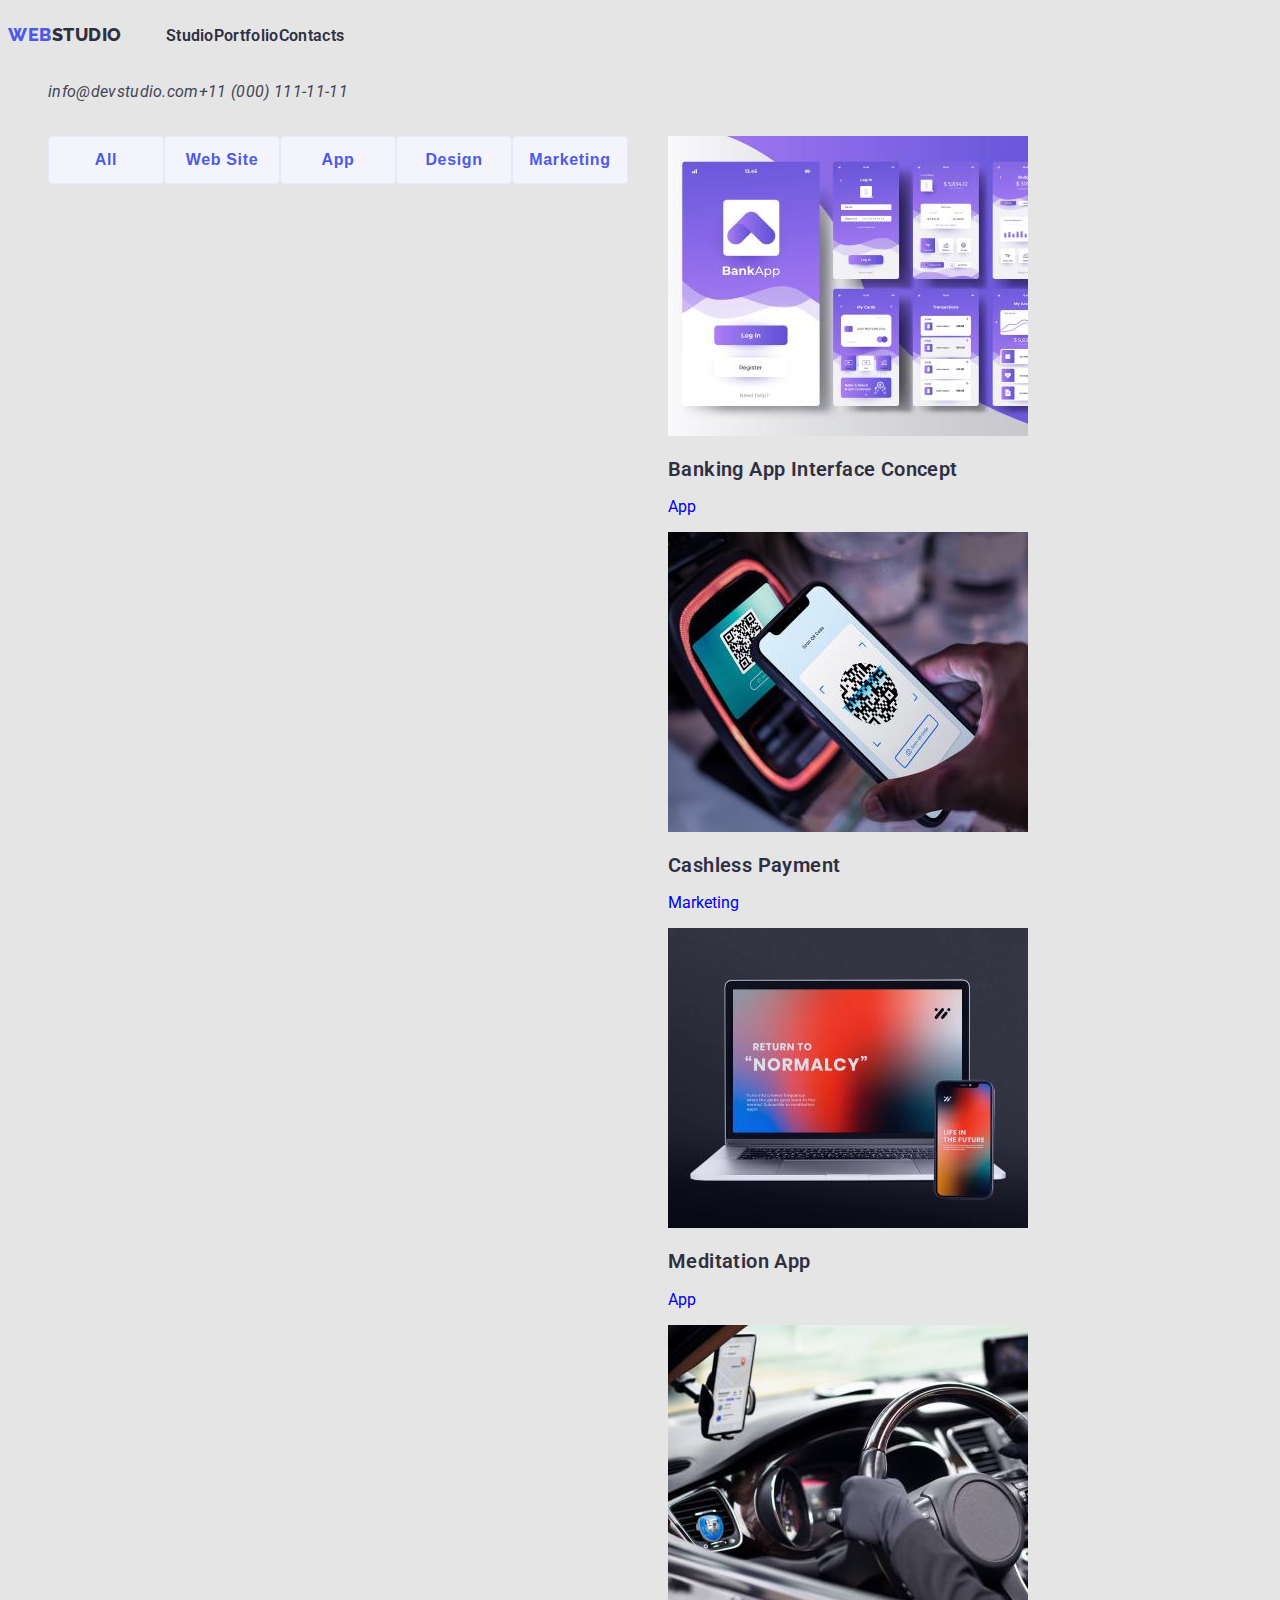
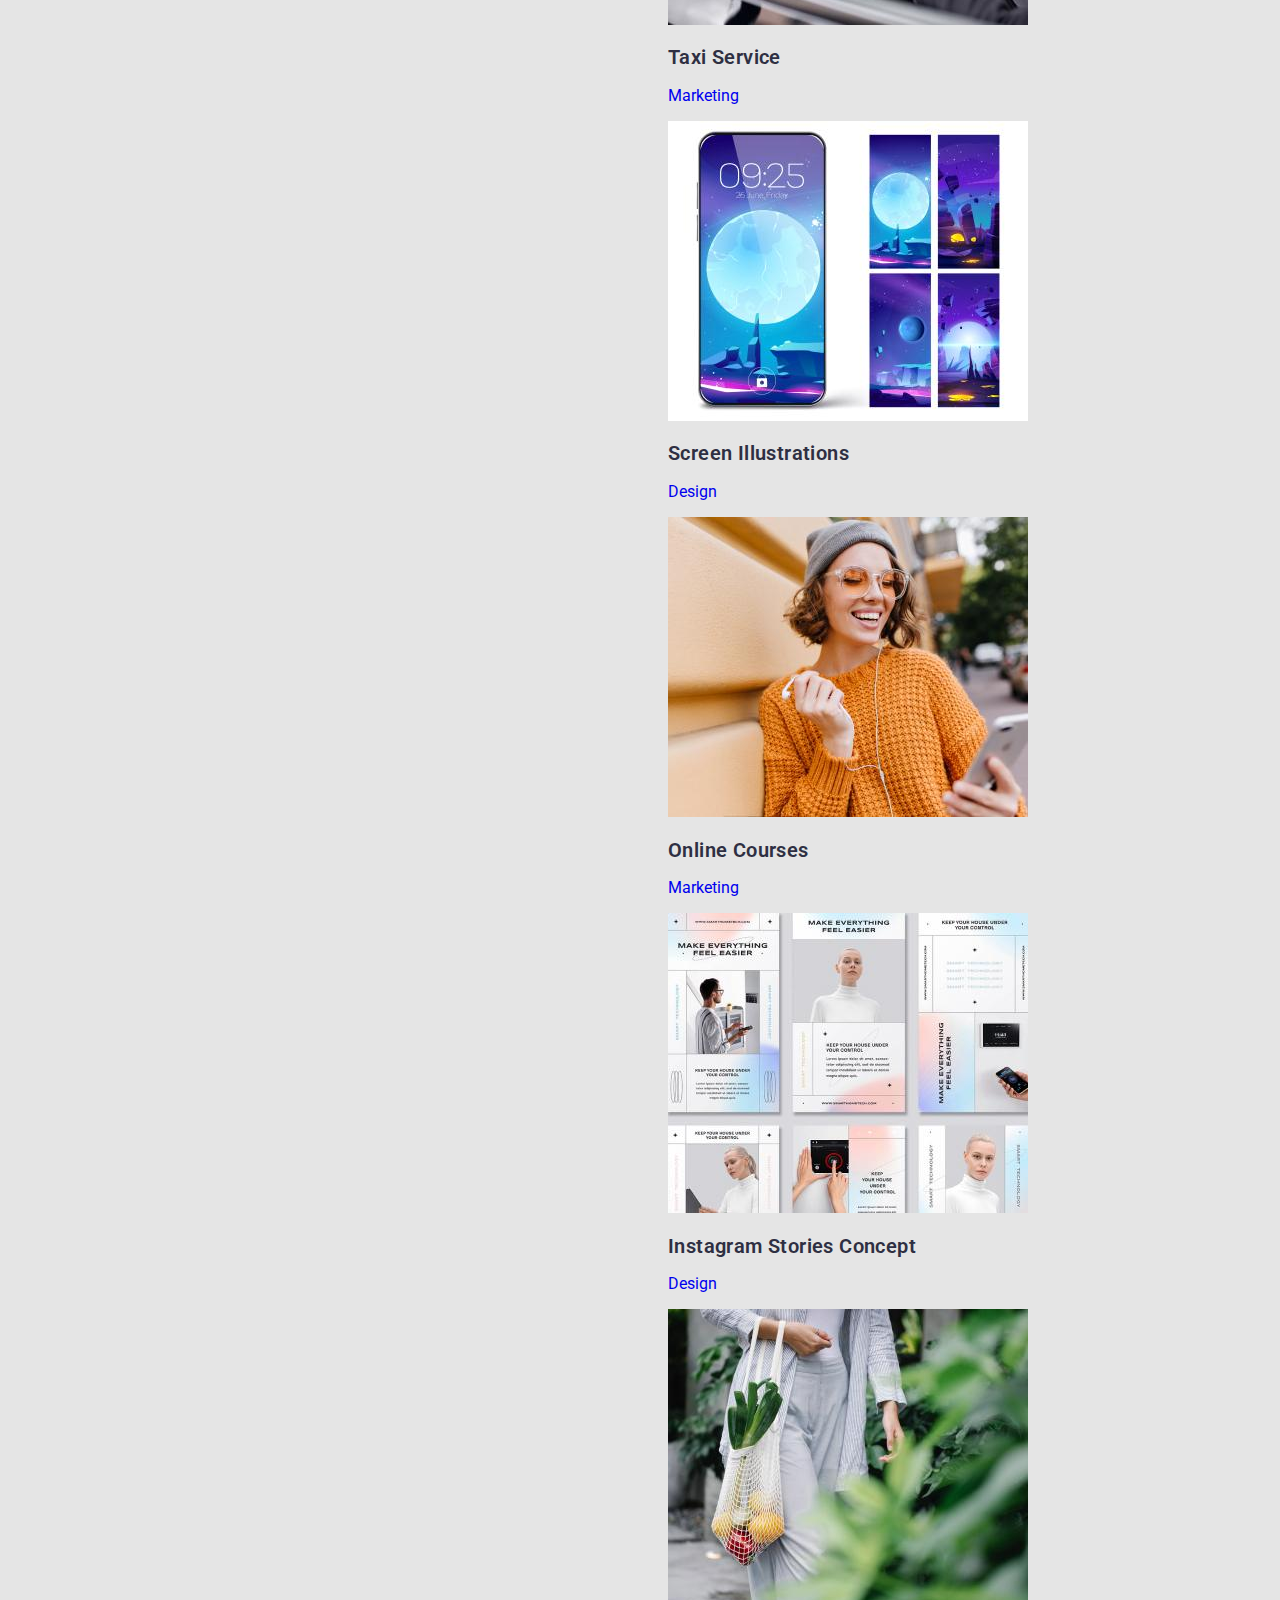
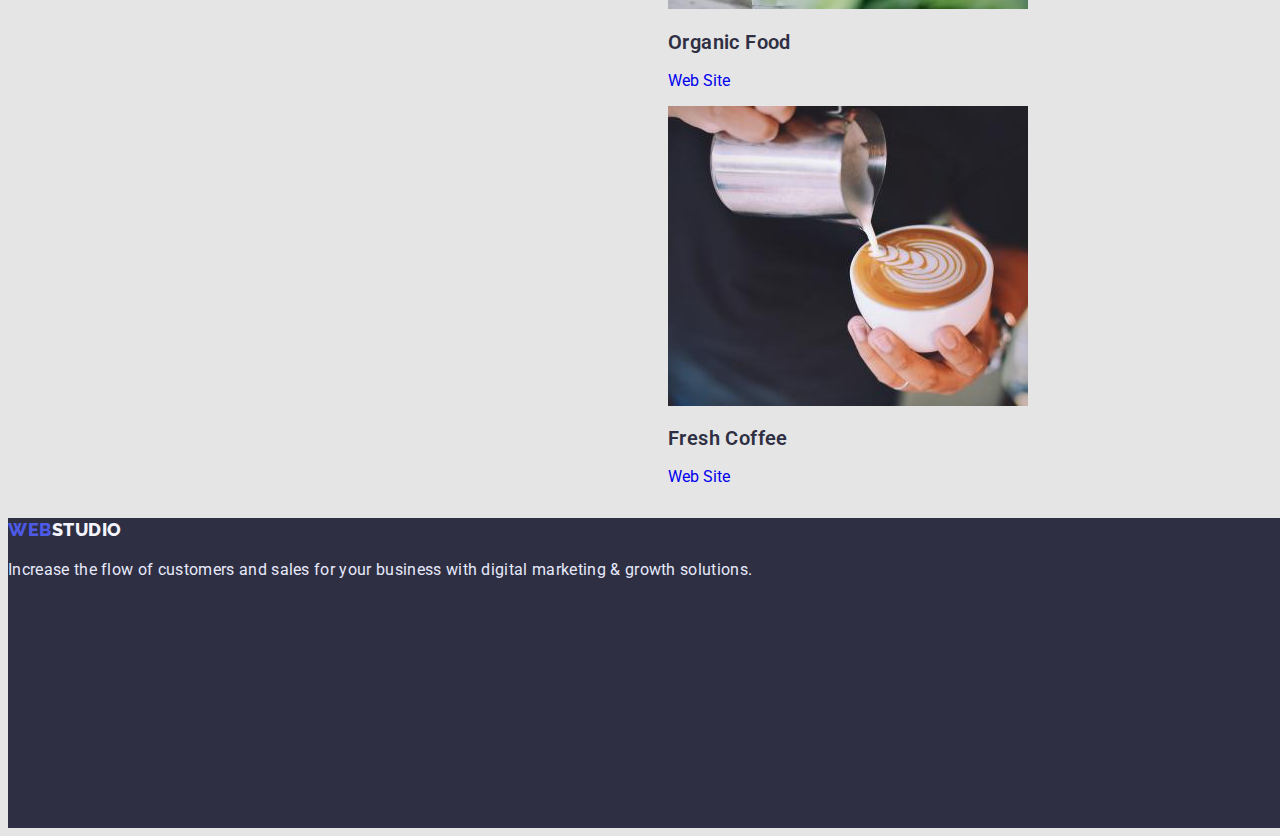
==== portfolio.html @ c823beee "ДЗ 02, попытка № 1-1" ====
<!DOCTYPE html>
<html lang="en">
<head>
    <meta charset="UTF-8">
    <meta http-equiv="X-UA-Compatible" content="IE=edge">
    <meta name="viewport" content="width=device-width, initial-scale=1.0">
    <link rel="preconnect" href="https://fonts.googleapis.com">
    <link rel="preconnect" href="https://fonts.gstatic.com" crossorigin>
    <link href="https://fonts.googleapis.com/css2?family=Raleway:wght@800&family=Roboto:wght@400;500;700;900&display=swap" rel="stylesheet">
    <link rel="stylesheet" href="./css/styles.css">
    <title>Portfolio</title>
</head>

<body>
    <header class="header">
        <nav>    
        <!-- Logo -->
            <a class="logo" href="./index.html">Web<span>Studio</span></a>
            <!-- Навигация -->
            <ul class="nav">
                <li><a class="header-link" href="./index.html">Studio</a></li>
                <li><a class="header-link" href="./portfolio.html">Portfolio</a></li>
                <li><a class="header-link" href="">Contacts</a></li>
            </ul> 
        </nav>
            
        <!-- Контакты -->
        <address>
            <ul class="header-address">
                <li><a class="header-address" href="mailto:info@devstudio.com">info@devstudio.com</a></li>
                <li><a class="header-address" href="tel:+110001111111">+11 (000) 111-11-11</a></li>
            </ul>
        </address>
    </header>
        
    <main>
        <!-- Виды деятельности, разделение по фильтру и ссылки -->
        <section class="portfolio-photo">
            <h1 hidden>Portfolio filter by type of work</h1>    
            <ul class="portfolio-filter">
                <li><button type="button" class="button">All</button></li>
                <li><button type="button" class="button">Web Site</button></li>
                <li><button type="button" class="button">App</button></li>
                <li><button type="button" class="button">Design</button></li>
                <li><button type="button" class="button">Marketing</button></li>
            </ul>
            
        <!-- Ссылки-картинки -->
            <ul class="portfolio-links">
                <li>
                    <a class="portfolio-link" href="#">
                        <img src="./images/portfolio1.jpg" alt="Bank App View" width="360">
                        <h2>Banking App Interface Concept</h2>
                        <p>App</p>
                    </a>
                </li>
                <li>
                    <a class="portfolio-link" href="#">
                    <img src="./images/portfolio2.jpg" alt="pay with app" width="360">
                        <h2>Cashless Payment</h2>
                        <p>Marketing</p>
                    </a>
                </li>
                <li>
                    <a class="portfolio-link" href="#">
                        <img src="./images/portfolio3.jpg" alt="Laptop and telefon" width="360">
                        <h2>Meditation App</h2>
                        <p>App</p>
                    </a>
                </li>
                <li>
                    <a class="portfolio-link" href="#">
                        <img src="./images/portfolio4.jpg" alt="Telefon in taxi" width="360">
                        <h2>Taxi Service</h2>
                        <p>Marketing</p>
                    </a>
                </li>
                <li>
                    <a class="portfolio-link" href="#">
                        <img src="./images/portfolio5.jpg" alt="Images vor telefon" width="360">
                        <h2>Screen Illustrations</h2>
                        <p>Design</p>
                    </a>
                </li>
                <li>
                    <a class="portfolio-link" href="#">
                        <img src="./images/portfolio6.jpg" alt="Girl mit telefon;" width="360">
                        <h2>Online Courses</h2>
                        <p>Marketing</p>
                    </a>
                </li>
                <li>
                    <a class="portfolio-link" href="#">
                        <img src="./images/portfolio7.jpg" alt="Screenshots Instagram" width="360">
                        <h2>Instagram Stories Concept</h2>
                        <p>Design</p>
                    </a>
                </li>
                <li>
                    <a class="portfolio-link" href="#">
                        <img src="./images/portfolio8.jpg" alt="Food in a bag" width="360">
                        <h2>Organic Food</h2>
                        <p>Web Site</p>
                    </a>
                </li>
                <li>
                    <a class="portfolio-link" href="#">
                        <img src="./images/portfolio9.jpg" alt="Coffee with milk" width="360">
                        <h2>Fresh Coffee</h2>
                        <p>Web Site</p>
                    </a>
                </li>
            </ul>
        </section>
    </main>

    <footer class="footer">
        <!-- Logo --> 
        <a class="logo" href="./index.html">Web<span>Studio</span></a>
        <p>Increase the flow of customers and sales for your business with digital marketing & growth solutions.</p>
    </footer>
</body>

</html>
---- css/styles.css ----
:root {
    /* для CTAs, Focused, Active states, Links, nav-click */
    --primary-brand-color: #4D5AE5;
    /* для Overlays, Shadows, Headings, nav-default*/
    --dark-color: #2E2F42;
    /* для Valid fields, Success messages */
    --success-color: #31D0AA;
    /* для Body text, nav-hover */
    --text-color: #434455;
    /* для Helper text, Deemphasized text */
    --subtle-text-color: #8E8F99;
    /* для Accent color, Hairlines, Subtle backgrounds*/
    --accent-color: #E7E9FC;
    /* для Light mode backgrounds, Light mode Dialogs/alerts*/
    --light-color: #F4F4FD;

    /*NAV-LINKS*/
    /* для nav-default*/
    --nav-defauit: #2E2F42;
    /* для nav-hover*/
    --nav-hover: #434455;
    /* для nav-click*/
    --nav-click: #4D5AE5;

    /*BUTTONS*/
    /*для всех button*/
    --button-padding: 8px, 16px, 8px, 16px;
    /* для button-default*/
    --button-defauit: #4D5AE5;
    /* для button-hover*/
    --button-hover: #4D5AE5;
    /* для button-click*/
    --button-click: #404BBF;
}

body { 
    font-family: Roboto, sans-serif;
    background-color: #E5E5E5;
}


                                  /*header*/

/*LOGO*/                            
.logo {
    font-family: 'Raleway';
    font-weight: 800;
    font-size: 18px;
    line-height: 1.33;
    letter-spacing: 0.03em;
    text-transform: uppercase;
    align-items: center;
    color: var(--primary-brand-color);
    text-decoration-line: none;
    display:inline-flex;
}

.logo span {
    color: var(--dark-color);
}

/*NAV*/
.nav {
    list-style-type: none;
    display:inline-flex;
}

.header-link {
    font-weight: 600;
    font-size: 16px;
    line-height: 1.5;        
    letter-spacing: 0.02em;
    color: var(--nav-defauit);
    text-decoration-line: none;
    list-style-type: none;
    display:inline-flex;
}

.header-link:hover {
    color: var(--nav-hover);
}

.header-link:hover,
.header-link:focus {
    color: var(--text-color);
}

.header-link:active {
    color: var(--nav-click);
}

/*ADDRESS*/

.header-address {
    font-weight: 400;
    font-size: 16px;
    line-height: 1.5;        
    letter-spacing: 0.02em;
    color: var(--text-color);
    text-decoration-line: none;
    list-style-type: none;
    display:inline-flex;
}

.header-address:hover,
.header-address:focus {
    color: var(--primary-brand-color);

}

                                  /*main*/
/*section order-service*/
.section-order-service {
    width: 1440px;
    height: 603px;
    left: 0px;
    top: 72px;
    background-color: var(--dark-color);
}

.section-order-service h1 {   
    font-size: 56px;
    line-height: 1.07;
    text-align: center;
    letter-spacing: 0.02em;
    color: #ffffff;
    width: 492px;
    height: 120px;
}

.button-primary {
    background-color: var(--button-defauit);
    cursor: pointer;
    box-shadow: 0px 4px 4px rgba(0, 0, 0, 0.15);
    border-radius: 4px;
    font-size: 16px;
    line-height: 1.188;
    align-items: center;
    letter-spacing: 0.04em;
    color: #FFFFFF;
    padding: 16px 32px;
    margin: auto;
    gap: 10px; 
}

.button-primary:hover {
    box-shadow: 0px 1px 6px rgba(46, 47, 66, 0.08), 0px 1px 1px rgba(46, 47, 66, 0.16), 0px 2px 1px rgba(46, 47, 66, 0.08);
}

.button-primary:active {
    background: #404BBF;
    box-shadow: 0px 4px 4px rgba(0, 0, 0, 0.15);
}


/*sections*/
.features h2,
.what-are-we-doing h2 
.our-team h2 {
    font-weight: 600;
    font-size: 36px;
    line-height: 1.11;
    text-align: center;
    letter-spacing: 0.02em;
    text-transform: capitalize
    }

.features-links,
.what-are-we-doing-links, 
.our-team-links {
    list-style-type: none;
    display:inline-flex;
}

.our-team h3 {
    font-weight: 600;
    font-size: 20px;
    line-height: 1.2;
    letter-spacing: 0.02em;
    color: var(--dark-color);
    text-decoration-line: none;
    list-style-type: none;
    display: inline-flex;
}

.features p,
.our-team p {
    font-size: 16px;
    line-height: 1.5;
    letter-spacing: 0.02em;
    color: var(--text-color);
}

                                /*css-особенности для страницы portfolio.html*/

/*buttons*/
.button {
    display: flex;
    flex-direction: row;
    justify-content: center;
    align-items: center;
    padding: 8px 16px;
    width: 116px;
    height: 48px;
    background: var(--light-color);
    border: 1px solid #E7E9FC;
    border-radius: 4px;
    flex: none;
    order: 1;
    flex-grow: 0;
    font-weight: 600;
    font-size: 16px;
    line-height: 1.5;
    display: flex;
    align-items: center;
    text-align: center;
    letter-spacing: 0.04em;
    cursor: pointer;
    color: var(--button-defauit);
}
                        
.button:current {
    background-color: var(--button-hover);
    color: #FFFFFF
}
                        
.button:hover {
    background-color: var(--button-hover);
    color: #FFFFFF
}
                        
.button:focus {
    background-color: var(--button-hover);
    color: #FFFFFF
}


.portfolio-photo {
    display: inline-flex;
}

.portfolio-filter {
    text-decoration-line: none;
    list-style-type: none;
    display: inline-flex;
}

.portfolio-links {
    list-style-type: none;
    display: inline-block;
}

.portfolio-link {
    text-decoration-line: none;
}

/*только для заголовков h2 со страницы portfolio.html*/
.portfolio-links h2 {
    font-weight: 600;
    font-size: 20px;
    line-height: 1.2;
    letter-spacing: 0.02em;
    color: var(--dark-color);
    }   

                                    /*footer*/
.footer {
    width: 1440px;
    height: 310px;
    left: 0px;
    top: 2283px;
    background-color: var(--dark-color);
}

.footer .logo span {
    color: var(--light-color);
}
                         
.footer p {
    font-weight: 400;
    font-size: 16px;
    line-height: 24px;
    letter-spacing: 0.02em;
    color: var(--accent-color);
}
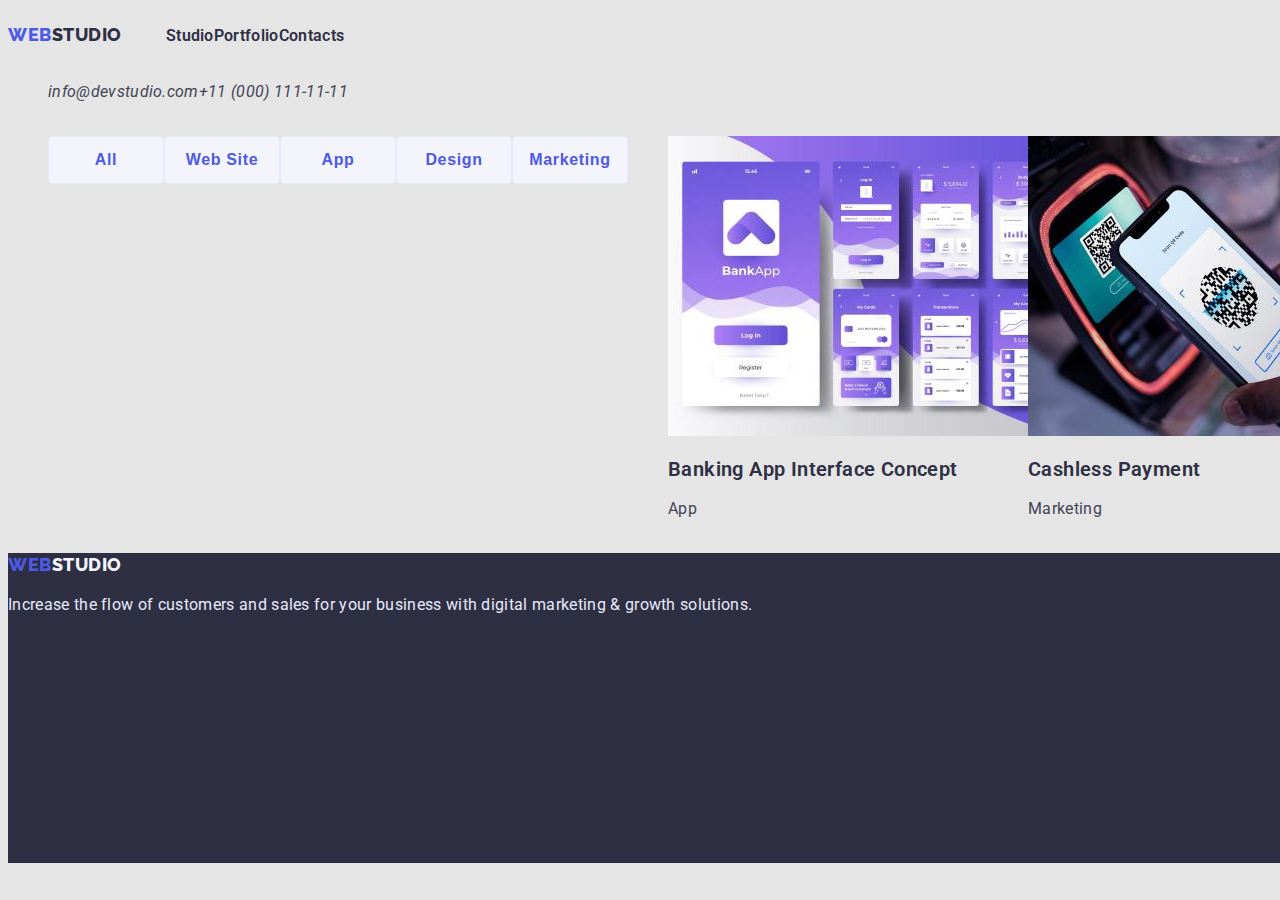
==== commit bd28ad12: "HW-02" ====
--- a/portfolio.html
+++ b/portfolio.html
@@ -38,11 +38,11 @@
         <section class="portfolio-photo">
             <h1 hidden>Portfolio filter by type of work</h1>    
             <ul class="portfolio-filter">
-                <li><button type="button" class="button">All</button></li>
-                <li><button type="button" class="button">Web Site</button></li>
-                <li><button type="button" class="button">App</button></li>
-                <li><button type="button" class="button">Design</button></li>
-                <li><button type="button" class="button">Marketing</button></li>
+                <li><button type="button" class="filter-button">All</button></li>
+                <li><button type="button" class="filter-button">Web Site</button></li>
+                <li><button type="button" class="filter-button">App</button></li>
+                <li><button type="button" class="filter-button">Design</button></li>
+                <li><button type="button" class="filter-button">Marketing</button></li>
             </ul>
             
         <!-- Ссылки-картинки -->
--- a/css/styles.css
+++ b/css/styles.css
@@ -39,7 +39,7 @@
 }
 
 
-                                  /*header*/
+                                 /*header*/
 
 /*LOGO*/                            
 .logo {
@@ -124,8 +124,6 @@
     text-align: center;
     letter-spacing: 0.02em;
     color: #ffffff;
-    width: 492px;
-    height: 120px;
 }
 
 .button-primary {
@@ -141,6 +139,14 @@
     padding: 16px 32px;
     margin: auto;
     gap: 10px; 
+    display: flex;
+    flex-direction: row;
+    align-items: flex-start;
+    position: absolute;
+    width: 170px;
+    height: 51px;
+    left: 635px;
+    top: 432px;
 }
 
 .button-primary:hover {
@@ -155,7 +161,7 @@
 
 /*sections*/
 .features h2,
-.what-are-we-doing h2 
+.what-are-we-doing h2, 
 .our-team h2 {
     font-weight: 600;
     font-size: 36px;
@@ -170,6 +176,11 @@
 .our-team-links {
     list-style-type: none;
     display:inline-flex;
+    text-decoration-line: none;
+}
+
+.our-team-link {
+    text-decoration-line: none;
 }
 
 .our-team h3 {
@@ -184,7 +195,8 @@
 }
 
 .features p,
-.our-team p {
+.our-team p, 
+.portfolio-links p {
     font-size: 16px;
     line-height: 1.5;
     letter-spacing: 0.02em;
@@ -193,8 +205,8 @@
 
                                 /*css-особенности для страницы portfolio.html*/
 
-/*buttons*/
-.button {
+/*.filter-buttons*/
+.filter-button {
     display: flex;
     flex-direction: row;
     justify-content: center;
@@ -219,17 +231,17 @@
     color: var(--button-defauit);
 }
                         
-.button:current {
+.filter-button:current {
     background-color: var(--button-hover);
     color: #FFFFFF
 }
                         
-.button:hover {
+.filter-button:hover {
     background-color: var(--button-hover);
     color: #FFFFFF
 }
                         
-.button:focus {
+.filter-button:focus {
     background-color: var(--button-hover);
     color: #FFFFFF
 }
@@ -247,11 +259,17 @@
 
 .portfolio-links {
     list-style-type: none;
-    display: inline-block;
+    display: inline-flex;
 }
 
 .portfolio-link {
     text-decoration-line: none;
+}
+
+.portfolio-link:hover,
+.portfolio-link:focus,
+.portfolio-filter:active {
+    box-shadow: 0px 1px 6px rgba(46, 47, 66, 0.08), 0px 1px 1px rgba(46, 47, 66, 0.16), 0px 2px 1px rgba(46, 47, 66, 0.08);
 }
 
 /*только для заголовков h2 со страницы portfolio.html*/
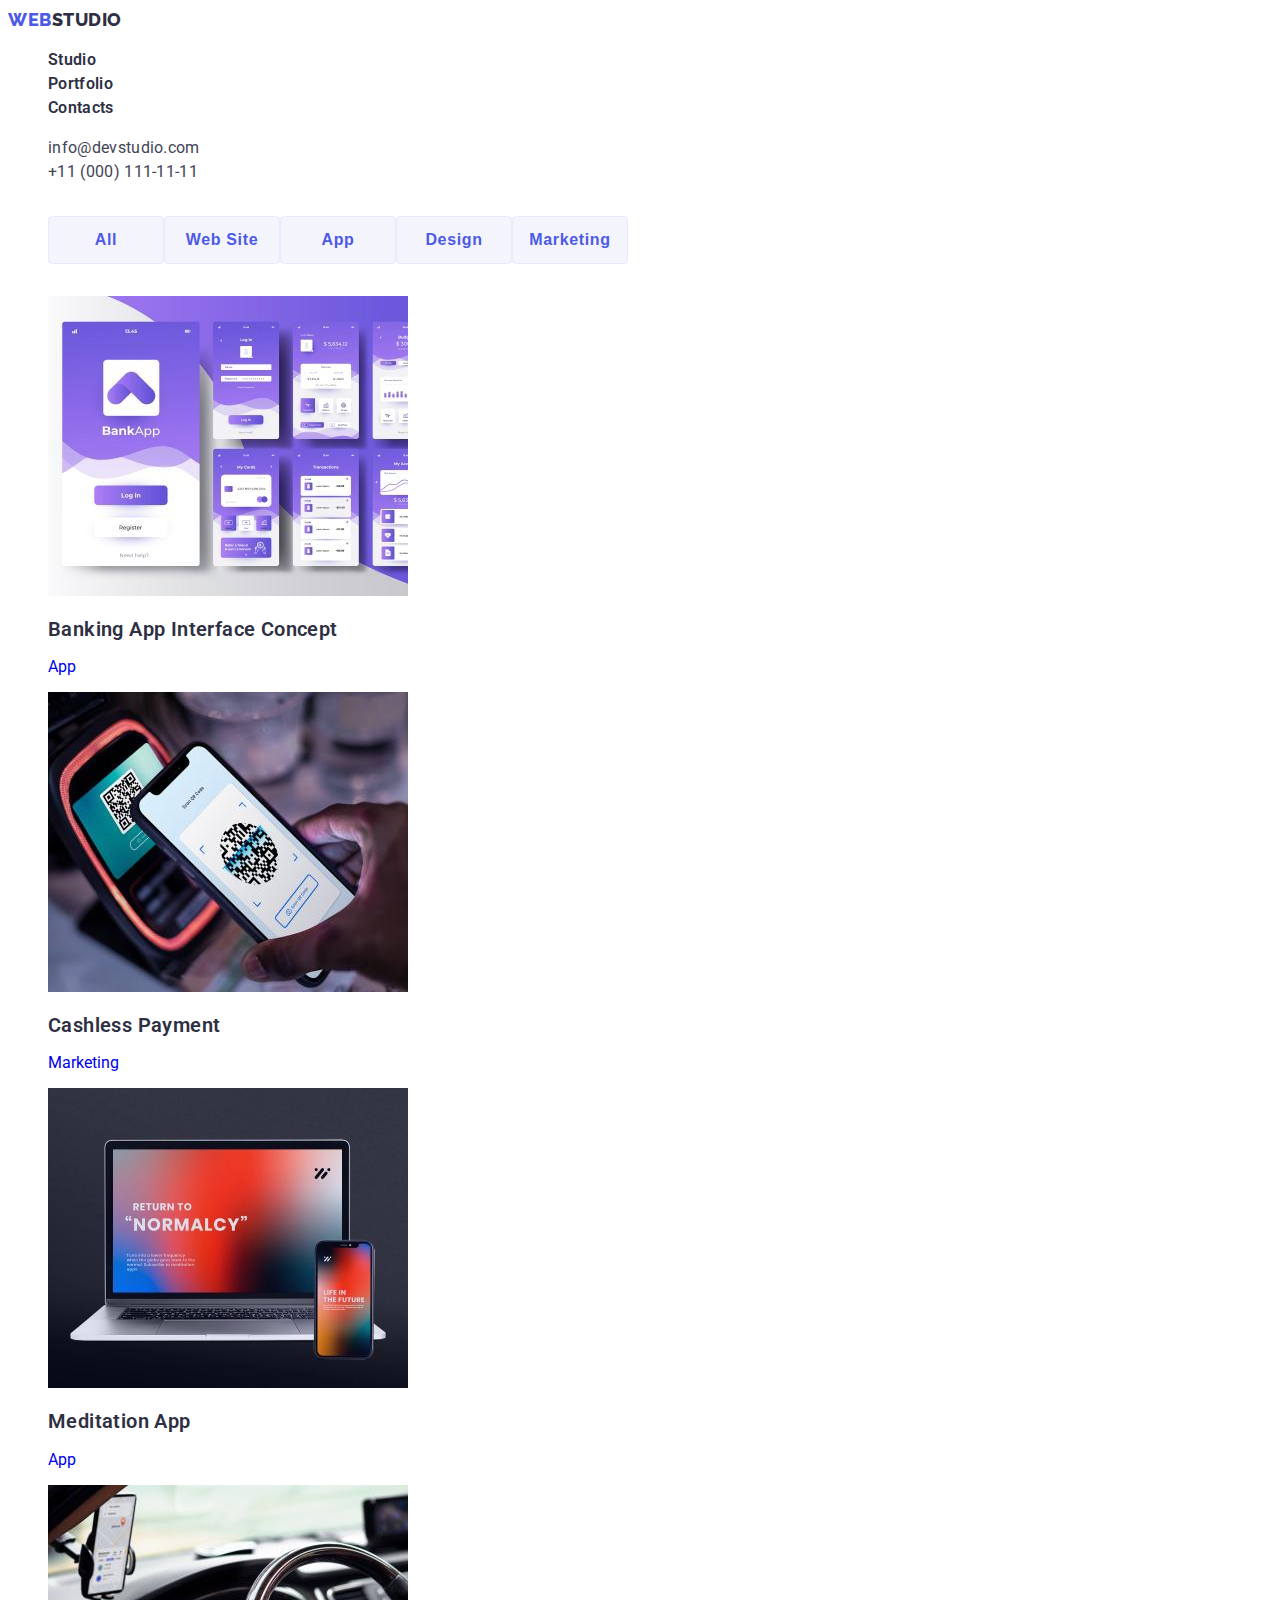
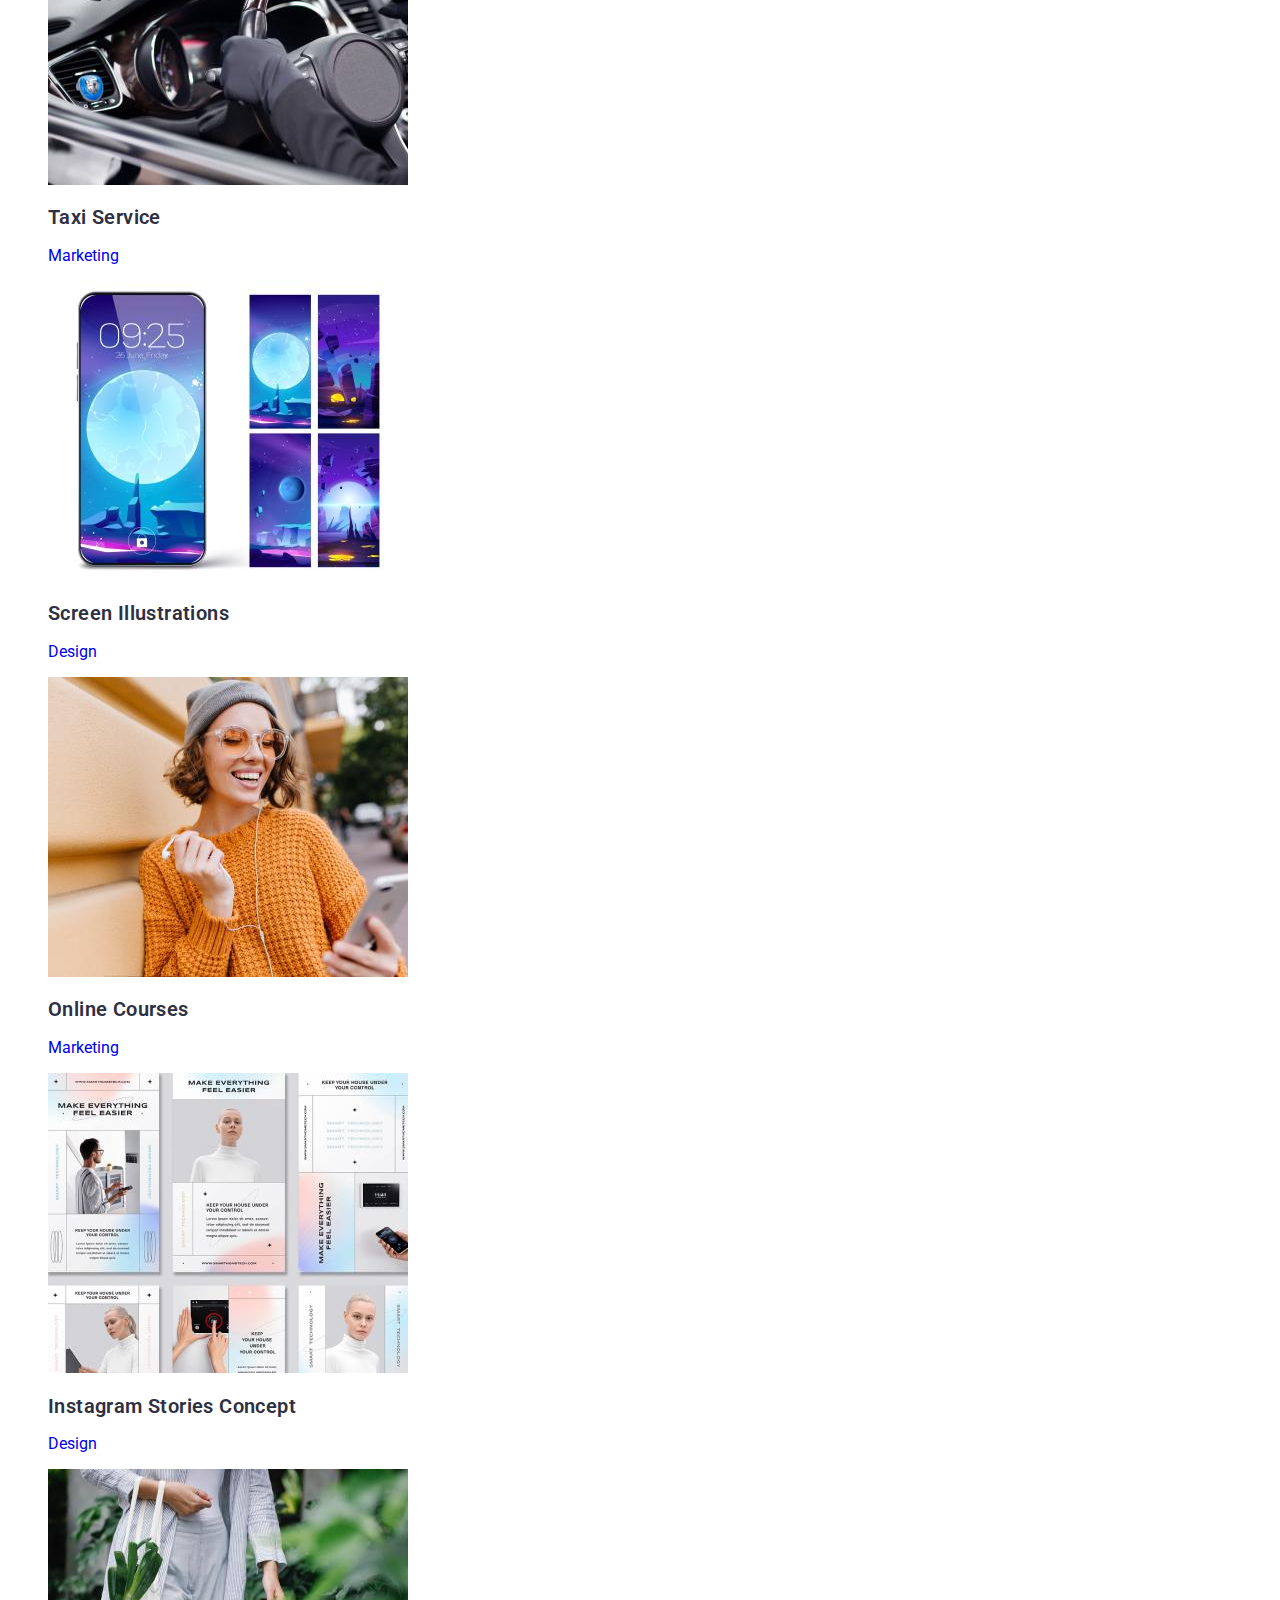
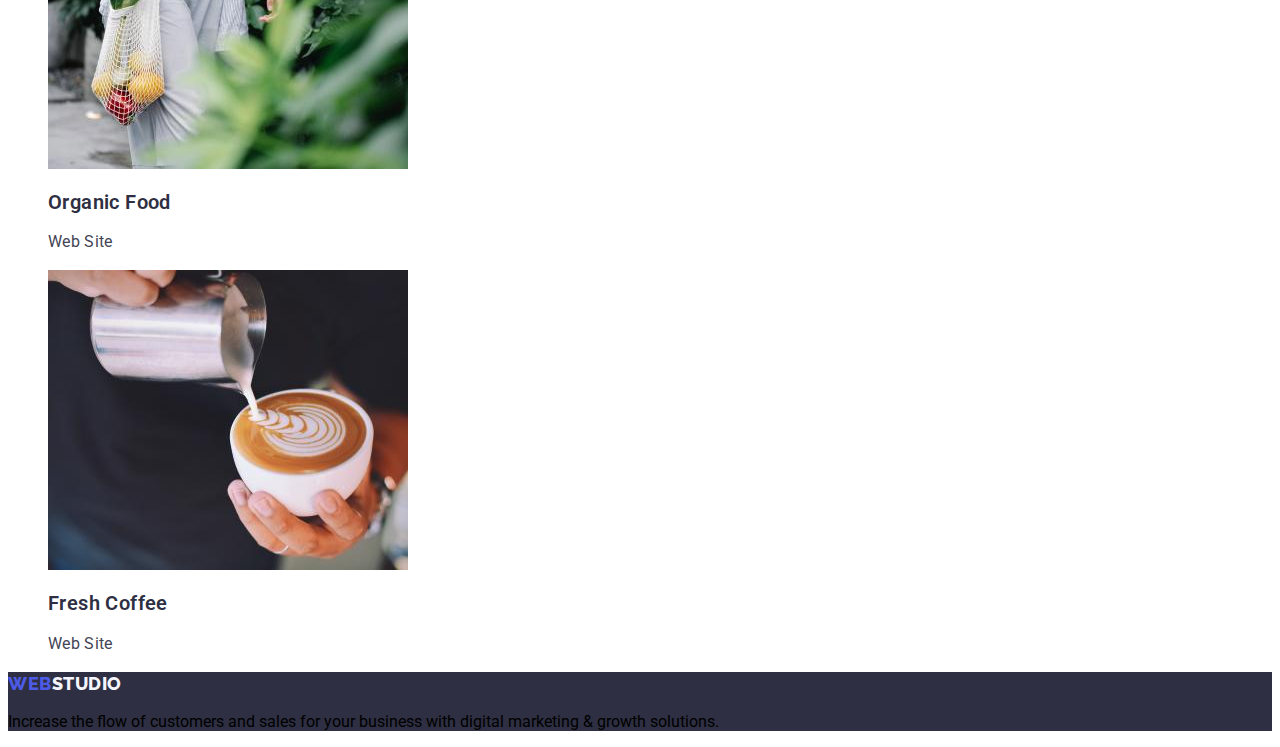
==== commit 2bd12f7e: "HW-02. после доработки" ====
--- a/portfolio.html
+++ b/portfolio.html
@@ -15,7 +15,7 @@
     <header class="header">
         <nav>    
         <!-- Logo -->
-            <a class="logo" href="./index.html">Web<span>Studio</span></a>
+            <a class="logo" href="./index.html">Web<span class="studio">Studio</span></a>
             <!-- Навигация -->
             <ul class="nav">
                 <li><a class="header-link" href="./index.html">Studio</a></li>
@@ -51,63 +51,63 @@
                     <a class="portfolio-link" href="#">
                         <img src="./images/portfolio1.jpg" alt="Bank App View" width="360">
                         <h2>Banking App Interface Concept</h2>
-                        <p>App</p>
+                        <p class="text"></p>App</p>
                     </a>
                 </li>
                 <li>
                     <a class="portfolio-link" href="#">
                     <img src="./images/portfolio2.jpg" alt="pay with app" width="360">
                         <h2>Cashless Payment</h2>
-                        <p>Marketing</p>
+                        <p class="text"></p>Marketing</p>
                     </a>
                 </li>
                 <li>
                     <a class="portfolio-link" href="#">
                         <img src="./images/portfolio3.jpg" alt="Laptop and telefon" width="360">
                         <h2>Meditation App</h2>
-                        <p>App</p>
+                        <p class="text"></p>App</p>
                     </a>
                 </li>
                 <li>
                     <a class="portfolio-link" href="#">
                         <img src="./images/portfolio4.jpg" alt="Telefon in taxi" width="360">
                         <h2>Taxi Service</h2>
-                        <p>Marketing</p>
+                        <p class="text"></p>Marketing</p>
                     </a>
                 </li>
                 <li>
                     <a class="portfolio-link" href="#">
                         <img src="./images/portfolio5.jpg" alt="Images vor telefon" width="360">
                         <h2>Screen Illustrations</h2>
-                        <p>Design</p>
+                        <p class="text"></p>Design</p>
                     </a>
                 </li>
                 <li>
                     <a class="portfolio-link" href="#">
                         <img src="./images/portfolio6.jpg" alt="Girl mit telefon;" width="360">
                         <h2>Online Courses</h2>
-                        <p>Marketing</p>
+                        <p class="text"></p>Marketing</p>
                     </a>
                 </li>
                 <li>
                     <a class="portfolio-link" href="#">
                         <img src="./images/portfolio7.jpg" alt="Screenshots Instagram" width="360">
                         <h2>Instagram Stories Concept</h2>
-                        <p>Design</p>
+                        <p class="text"></p>Design</p>
                     </a>
                 </li>
                 <li>
                     <a class="portfolio-link" href="#">
                         <img src="./images/portfolio8.jpg" alt="Food in a bag" width="360">
                         <h2>Organic Food</h2>
-                        <p>Web Site</p>
+                        <p class="text">Web Site</p>
                     </a>
                 </li>
                 <li>
                     <a class="portfolio-link" href="#">
                         <img src="./images/portfolio9.jpg" alt="Coffee with milk" width="360">
                         <h2>Fresh Coffee</h2>
-                        <p>Web Site</p>
+                        <p class="text">Web Site</p>
                     </a>
                 </li>
             </ul>
--- a/css/styles.css
+++ b/css/styles.css
@@ -23,19 +23,20 @@
     --nav-click: #4D5AE5;
 
     /*BUTTONS*/
-    /*для всех button*/
-    --button-padding: 8px, 16px, 8px, 16px;
-    /* для button-default*/
-    --button-defauit: #4D5AE5;
-    /* для button-hover*/
-    --button-hover: #4D5AE5;
-    /* для button-click*/
-    --button-click: #404BBF;
+    /* для button--order-default*/
+    --button-order-defauit: #4D5AE5;
+    /* для button--order-hover*/
+    --button-order-hover: #4D5AE5;
+    /* для button--order-click*/
+    --button-order-click: #404BBF;
+
+    /*background-color-body*/
+    --background-color: #ffffff
 }
 
 body { 
     font-family: Roboto, sans-serif;
-    background-color: #E5E5E5;
+    background-color: var(--background-color);
 }
 
 
@@ -49,20 +50,17 @@
     line-height: 1.33;
     letter-spacing: 0.03em;
     text-transform: uppercase;
-    align-items: center;
     color: var(--primary-brand-color);
-    text-decoration-line: none;
-    display:inline-flex;
-}
-
-.logo span {
+    text-decoration: none;
+}
+
+.studio {
     color: var(--dark-color);
 }
 
 /*NAV*/
 .nav {
     list-style-type: none;
-    display:inline-flex;
 }
 
 .header-link {
@@ -71,9 +69,7 @@
     line-height: 1.5;        
     letter-spacing: 0.02em;
     color: var(--nav-defauit);
-    text-decoration-line: none;
-    list-style-type: none;
-    display:inline-flex;
+    text-decoration: none;
 }
 
 .header-link:hover {
@@ -92,14 +88,14 @@
 /*ADDRESS*/
 
 .header-address {
+    font-style: normal;
     font-weight: 400;
     font-size: 16px;
     line-height: 1.5;        
     letter-spacing: 0.02em;
     color: var(--text-color);
-    text-decoration-line: none;
-    list-style-type: none;
-    display:inline-flex;
+    text-decoration: none;
+    list-style-type: none;
 }
 
 .header-address:hover,
@@ -111,10 +107,6 @@
                                   /*main*/
 /*section order-service*/
 .section-order-service {
-    width: 1440px;
-    height: 603px;
-    left: 0px;
-    top: 72px;
     background-color: var(--dark-color);
 }
 
@@ -123,40 +115,30 @@
     line-height: 1.07;
     text-align: center;
     letter-spacing: 0.02em;
-    color: #ffffff;
-}
-
-.button-primary {
-    background-color: var(--button-defauit);
+    color: var(--background-color);
+}
+
+.button-order {
+    background-color: var(--button-order-defauit);
     cursor: pointer;
+    border: 0px;
+    border-radius: 4px;
+    font-size: 16px;
+    line-height: 1.188;
+    text-align: center;
+    letter-spacing: 0.04em;
+    color: var(--background-color);
+}
+
+.button-order:hover {
+    background-color: #404BBF;
+}
+
+/*.button-order:active {
+    background-color: #404BBF;
     box-shadow: 0px 4px 4px rgba(0, 0, 0, 0.15);
     border-radius: 4px;
-    font-size: 16px;
-    line-height: 1.188;
-    align-items: center;
-    letter-spacing: 0.04em;
-    color: #FFFFFF;
-    padding: 16px 32px;
-    margin: auto;
-    gap: 10px; 
-    display: flex;
-    flex-direction: row;
-    align-items: flex-start;
-    position: absolute;
-    width: 170px;
-    height: 51px;
-    left: 635px;
-    top: 432px;
-}
-
-.button-primary:hover {
-    box-shadow: 0px 1px 6px rgba(46, 47, 66, 0.08), 0px 1px 1px rgba(46, 47, 66, 0.16), 0px 2px 1px rgba(46, 47, 66, 0.08);
-}
-
-.button-primary:active {
-    background: #404BBF;
-    box-shadow: 0px 4px 4px rgba(0, 0, 0, 0.15);
-}
+}*/
 
 
 /*sections*/
@@ -175,7 +157,6 @@
 .what-are-we-doing-links, 
 .our-team-links {
     list-style-type: none;
-    display:inline-flex;
     text-decoration-line: none;
 }
 
@@ -189,14 +170,17 @@
     line-height: 1.2;
     letter-spacing: 0.02em;
     color: var(--dark-color);
-    text-decoration-line: none;
-    list-style-type: none;
-    display: inline-flex;
-}
-
-.features p,
-.our-team p, 
-.portfolio-links p {
+    text-decoration: none;
+    list-style-type: none;
+}
+ 
+.our-team {
+    background-color: var(--light-color);
+}
+
+.features .text,
+.our-team .text, 
+.portfolio-links .text {
     font-size: 16px;
     line-height: 1.5;
     letter-spacing: 0.02em;
@@ -207,8 +191,6 @@
 
 /*.filter-buttons*/
 .filter-button {
-    display: flex;
-    flex-direction: row;
     justify-content: center;
     align-items: center;
     padding: 8px 16px;
@@ -223,33 +205,31 @@
     font-weight: 600;
     font-size: 16px;
     line-height: 1.5;
-    display: flex;
-    align-items: center;
     text-align: center;
     letter-spacing: 0.04em;
     cursor: pointer;
-    color: var(--button-defauit);
+    color: var(--button-order-defauit);
 }
                         
 .filter-button:current {
-    background-color: var(--button-hover);
+    background-color: var(--button-order-hover);
     color: #FFFFFF
 }
                         
 .filter-button:hover {
-    background-color: var(--button-hover);
+    background-color: var(--button-order-hover);
     color: #FFFFFF
 }
                         
 .filter-button:focus {
-    background-color: var(--button-hover);
+    background-color: var(--button-order-hover);
     color: #FFFFFF
 }
 
 
-.portfolio-photo {
+/*.portfolio-photo {
     display: inline-flex;
-}
+}*/
 
 .portfolio-filter {
     text-decoration-line: none;
@@ -259,11 +239,10 @@
 
 .portfolio-links {
     list-style-type: none;
-    display: inline-flex;
 }
 
 .portfolio-link {
-    text-decoration-line: none;
+    text-decoration: none;
 }
 
 .portfolio-link:hover,
@@ -283,8 +262,6 @@
 
                                     /*footer*/
 .footer {
-    width: 1440px;
-    height: 310px;
     left: 0px;
     top: 2283px;
     background-color: var(--dark-color);
@@ -292,9 +269,11 @@
 
 .footer .logo span {
     color: var(--light-color);
+    line-height: 1.17;
+
 }
                          
-.footer p {
+.footer .text {
     font-weight: 400;
     font-size: 16px;
     line-height: 24px;
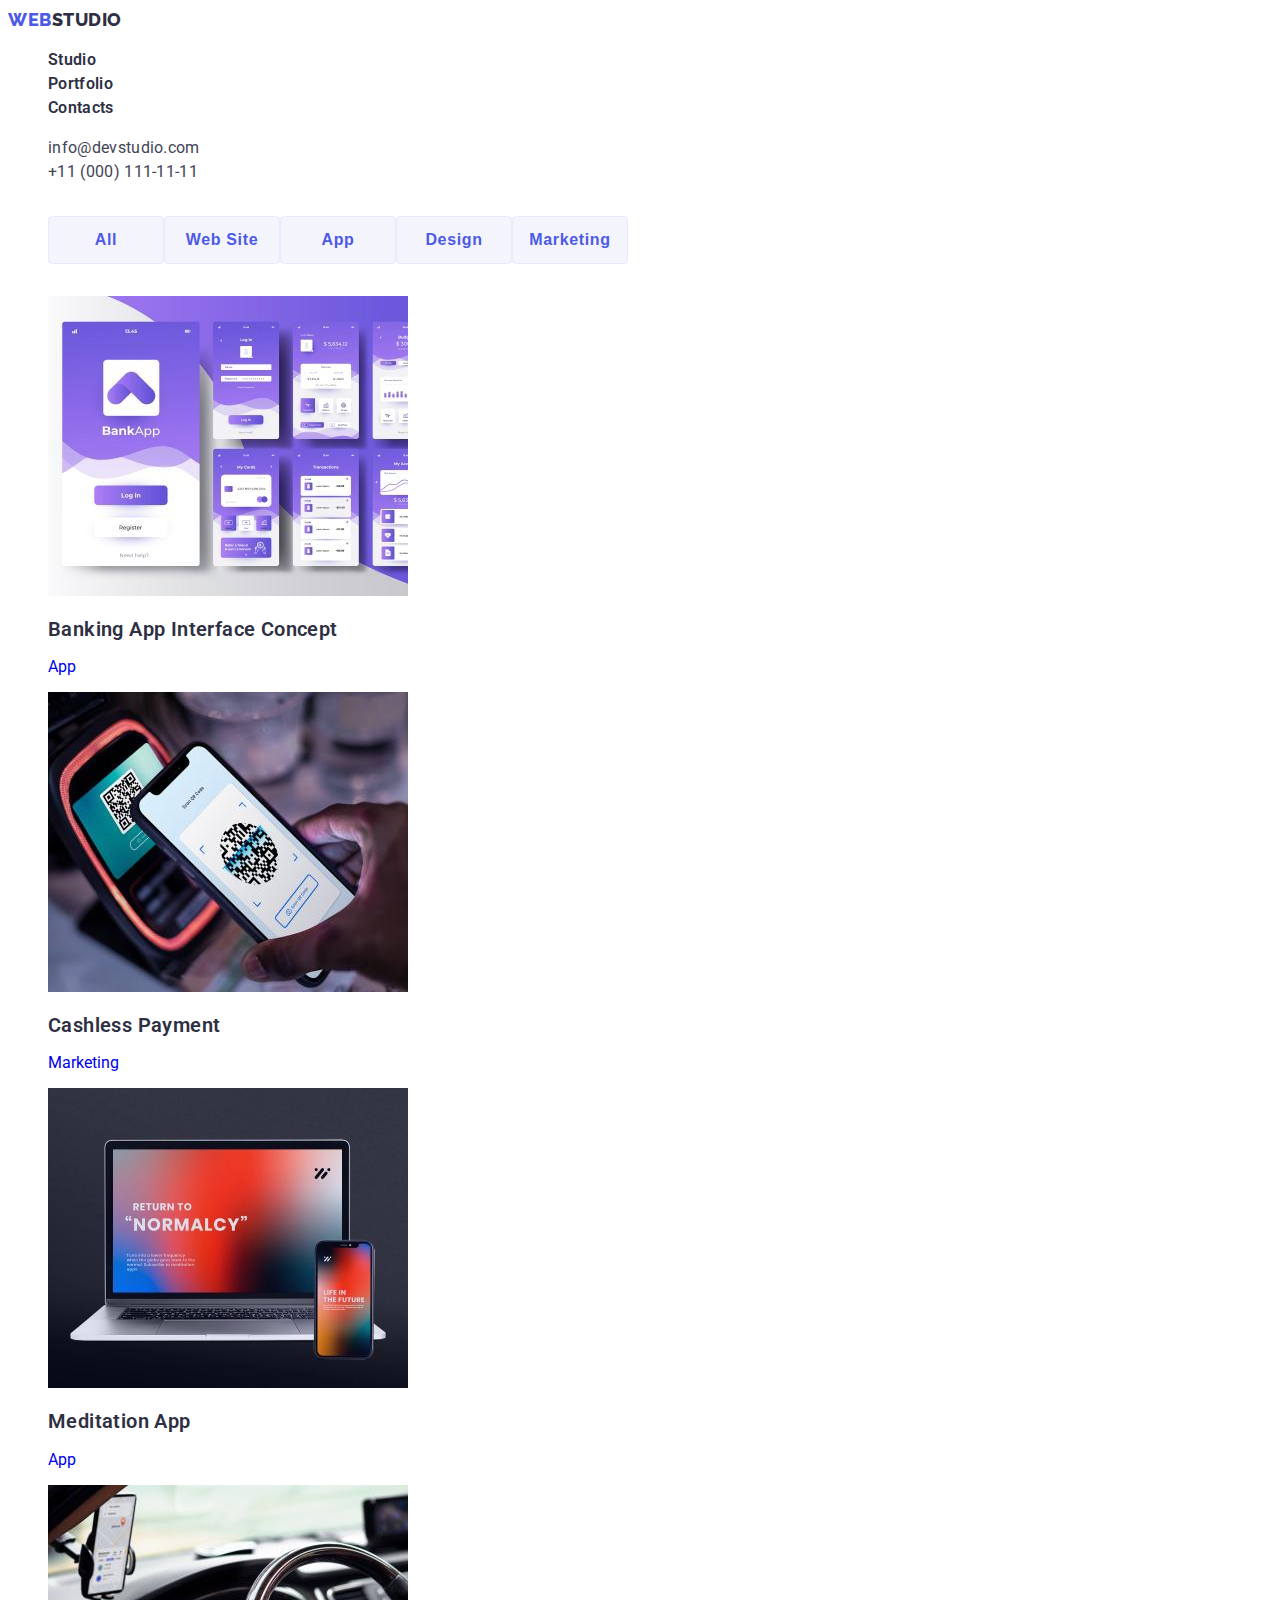
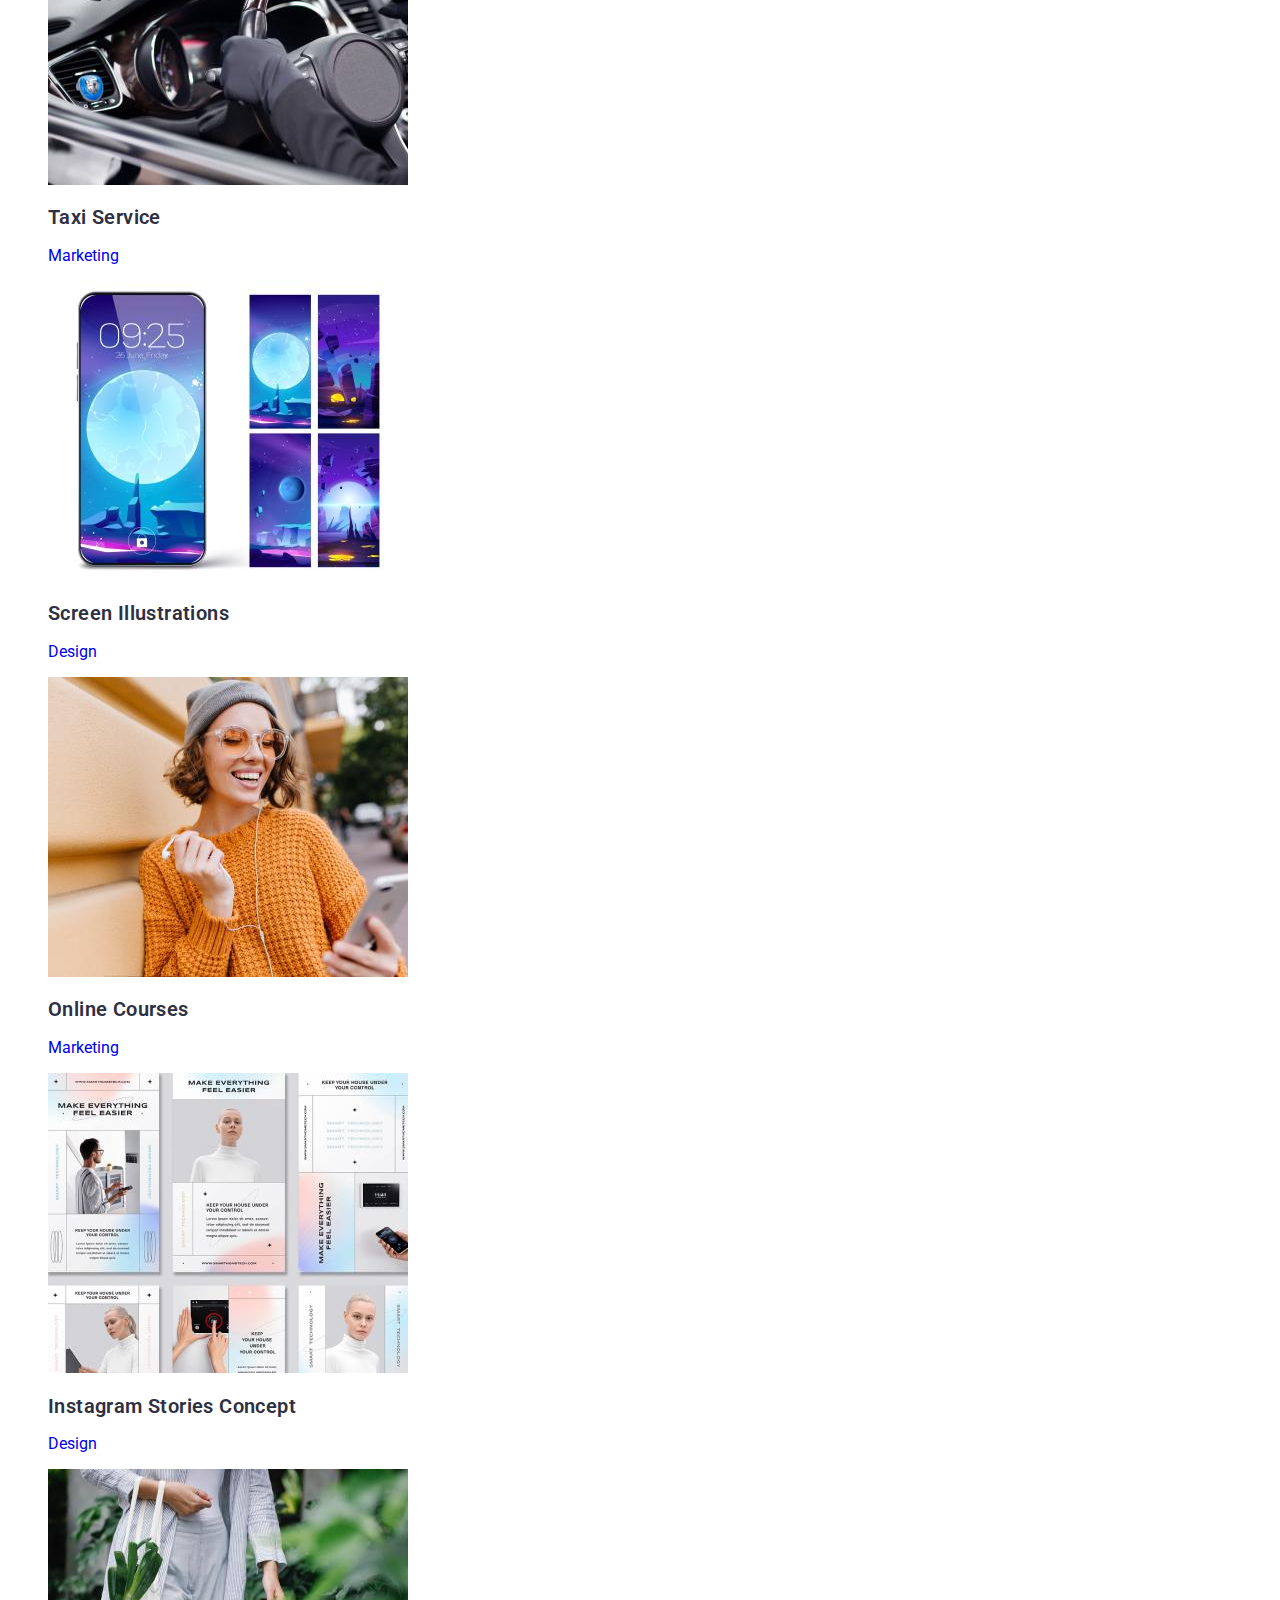
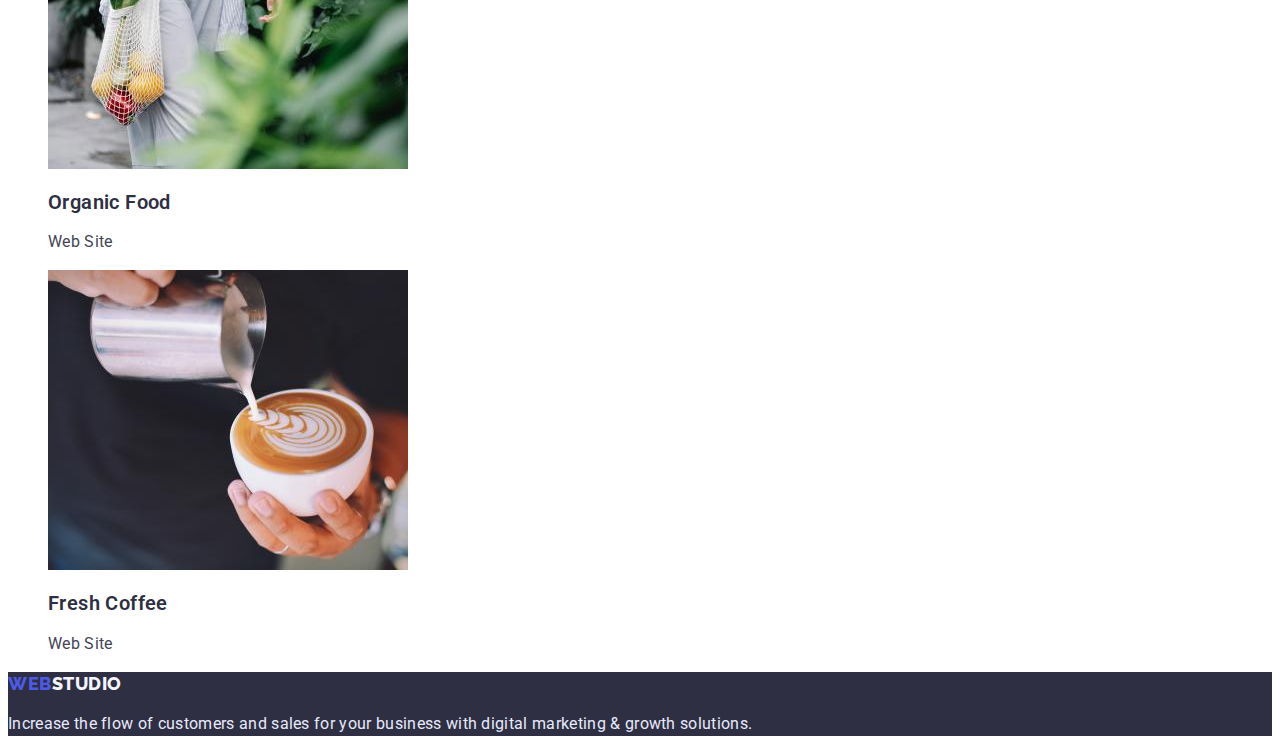
==== commit c30b8833: "HW-02, после доработки 02" ====
--- a/portfolio.html
+++ b/portfolio.html
@@ -117,7 +117,7 @@
     <footer class="footer">
         <!-- Logo --> 
         <a class="logo" href="./index.html">Web<span>Studio</span></a>
-        <p>Increase the flow of customers and sales for your business with digital marketing & growth solutions.</p>
+        <p class="text">Increase the flow of customers and sales for your business with digital marketing & growth solutions.</p>
     </footer>
 </body>
 
--- a/css/styles.css
+++ b/css/styles.css
@@ -155,9 +155,11 @@
 
 .features-links,
 .what-are-we-doing-links, 
-.our-team-links {
+.our-team-links,
+.portfolio-link {
     list-style-type: none;
     text-decoration-line: none;
+    background-color: var(--background-color);
 }
 
 .our-team-link {
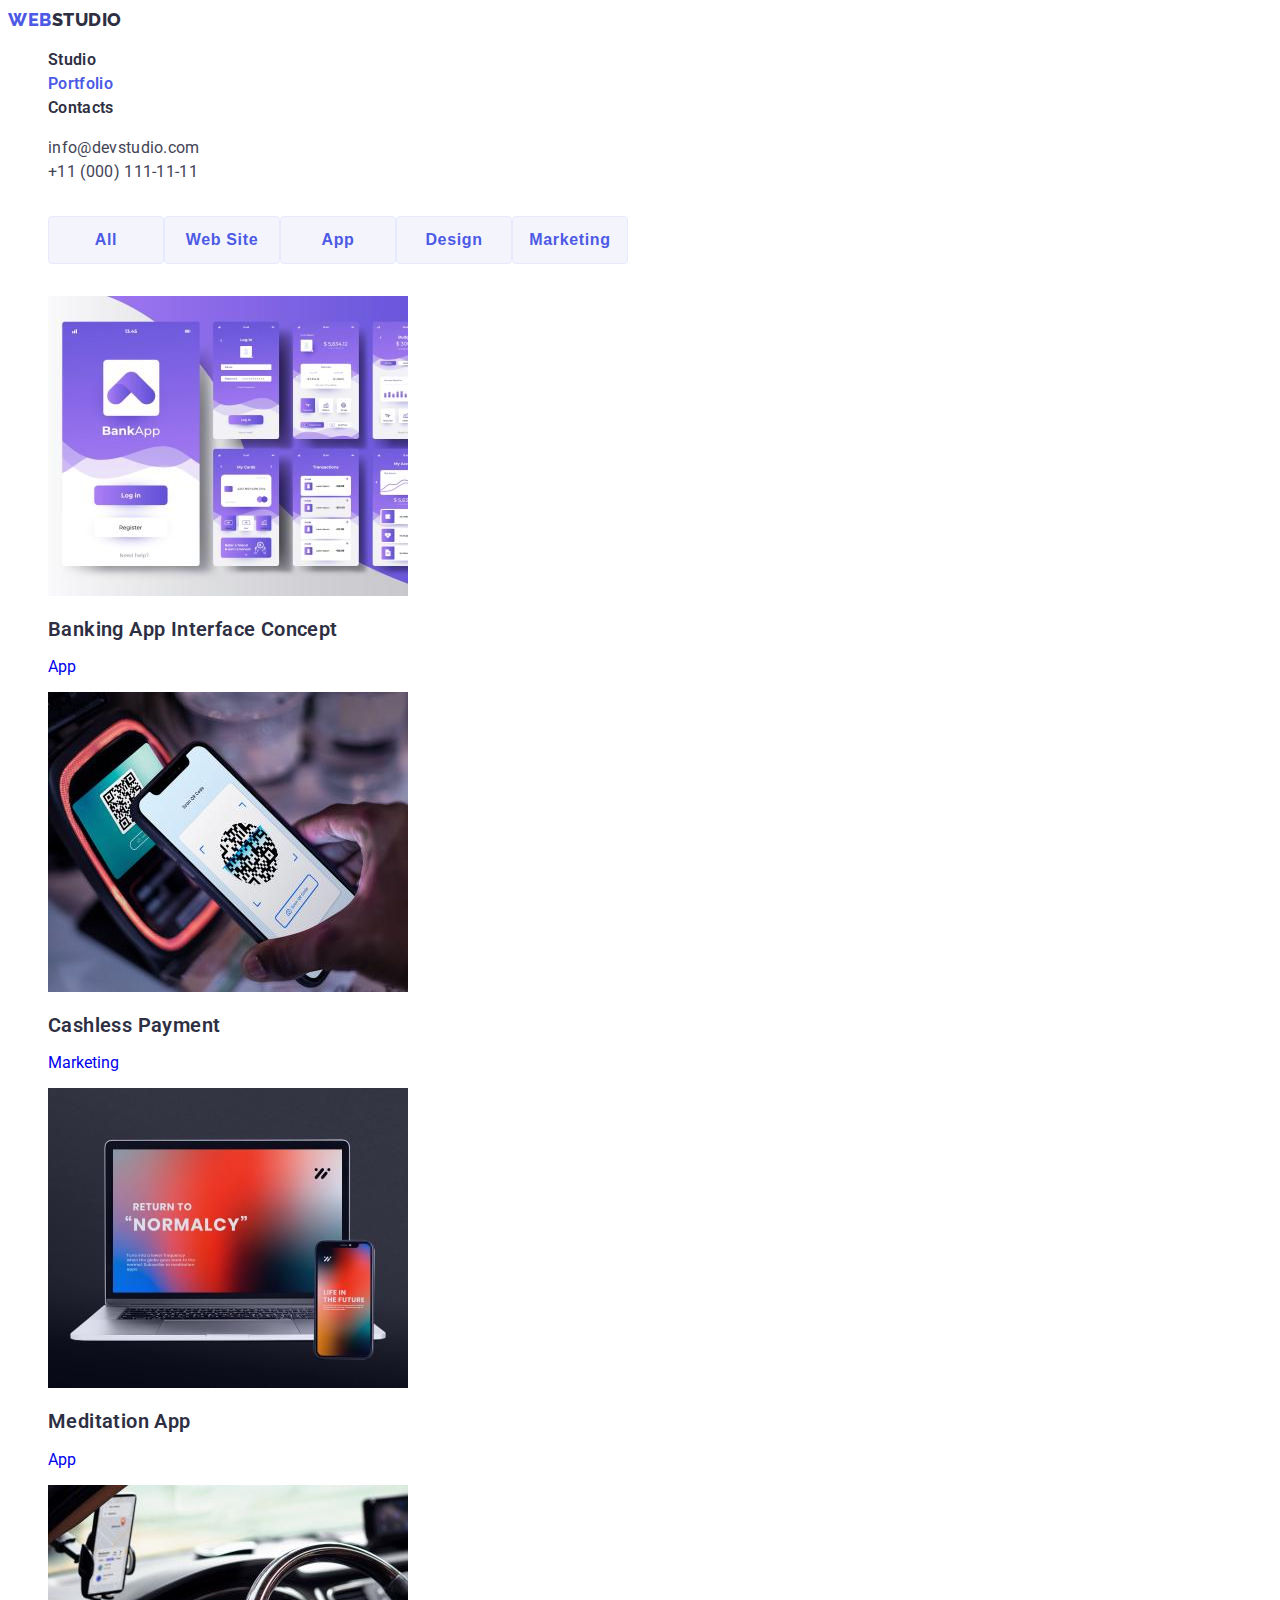
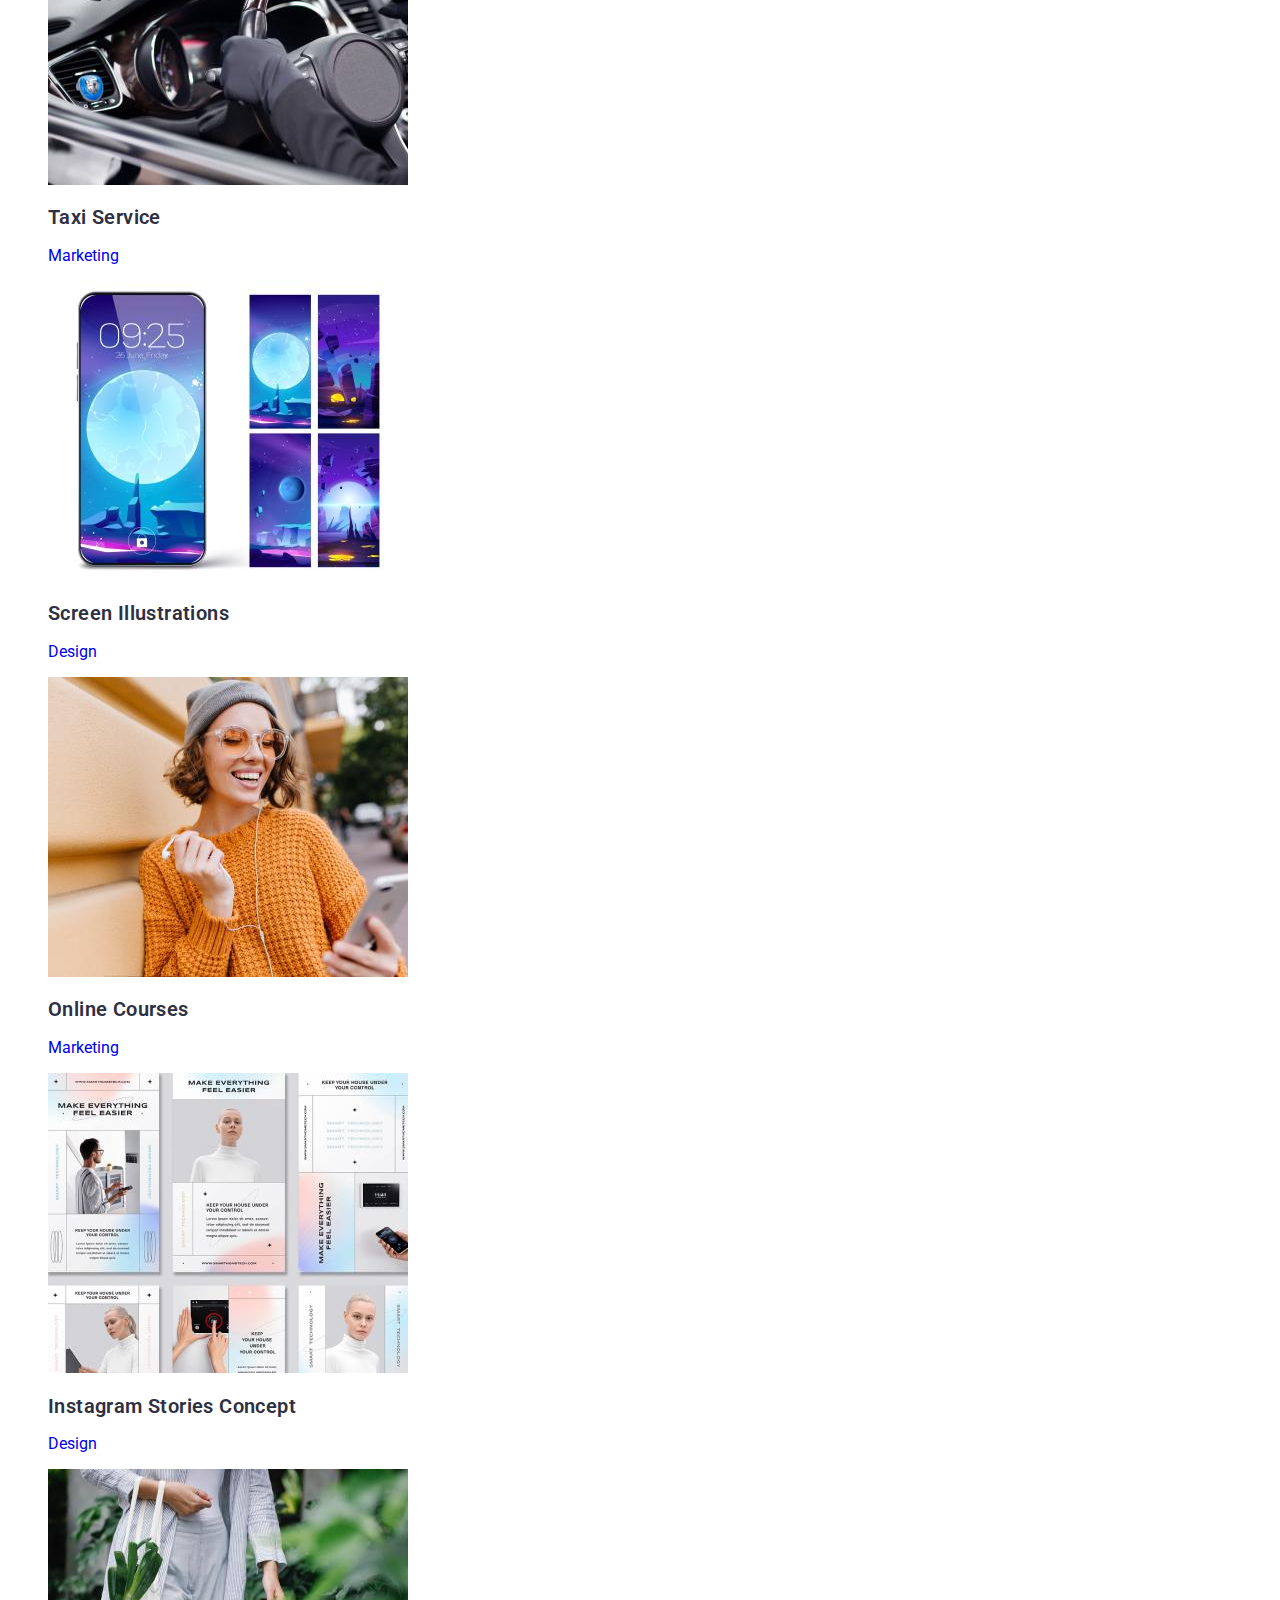
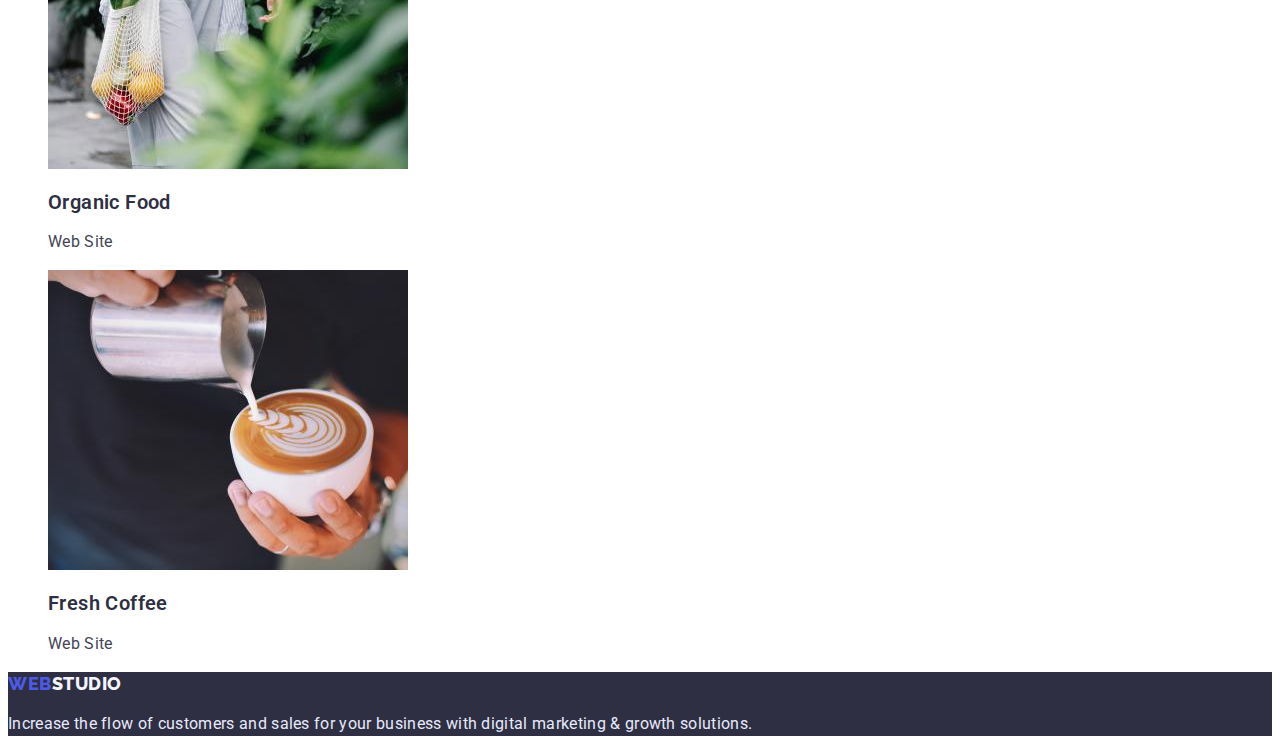
==== commit 9521a521: "HW-02. 05" ====
--- a/portfolio.html
+++ b/portfolio.html
@@ -19,7 +19,7 @@
             <!-- Навигация -->
             <ul class="nav">
                 <li><a class="header-link" href="./index.html">Studio</a></li>
-                <li><a class="header-link" href="./portfolio.html">Portfolio</a></li>
+                <li><a class="header-link current" href="./portfolio.html">Portfolio</a></li>
                 <li><a class="header-link" href="">Contacts</a></li>
             </ul> 
         </nav>
@@ -50,63 +50,63 @@
                 <li>
                     <a class="portfolio-link" href="#">
                         <img src="./images/portfolio1.jpg" alt="Bank App View" width="360">
-                        <h2>Banking App Interface Concept</h2>
+                        <h2 class="portfolio-card-titel">Banking App Interface Concept</h2>
                         <p class="text"></p>App</p>
                     </a>
                 </li>
                 <li>
                     <a class="portfolio-link" href="#">
-                    <img src="./images/portfolio2.jpg" alt="pay with app" width="360">
-                        <h2>Cashless Payment</h2>
+                        <img src="./images/portfolio2.jpg" alt="pay with app" width="360">
+                        <h2 class="portfolio-card-titel">Cashless Payment</h2>
                         <p class="text"></p>Marketing</p>
                     </a>
                 </li>
                 <li>
                     <a class="portfolio-link" href="#">
                         <img src="./images/portfolio3.jpg" alt="Laptop and telefon" width="360">
-                        <h2>Meditation App</h2>
+                        <h2 class="portfolio-card-titel">Meditation App</h2>
                         <p class="text"></p>App</p>
                     </a>
                 </li>
                 <li>
                     <a class="portfolio-link" href="#">
                         <img src="./images/portfolio4.jpg" alt="Telefon in taxi" width="360">
-                        <h2>Taxi Service</h2>
+                        <h2 class="portfolio-card-titel">Taxi Service</h2>
                         <p class="text"></p>Marketing</p>
                     </a>
                 </li>
                 <li>
                     <a class="portfolio-link" href="#">
                         <img src="./images/portfolio5.jpg" alt="Images vor telefon" width="360">
-                        <h2>Screen Illustrations</h2>
+                        <h2 class="portfolio-card-titel">Screen Illustrations</h2>
                         <p class="text"></p>Design</p>
                     </a>
                 </li>
                 <li>
                     <a class="portfolio-link" href="#">
                         <img src="./images/portfolio6.jpg" alt="Girl mit telefon;" width="360">
-                        <h2>Online Courses</h2>
+                        <h2 class="portfolio-card-titel">Online Courses</h2>
                         <p class="text"></p>Marketing</p>
                     </a>
                 </li>
                 <li>
                     <a class="portfolio-link" href="#">
                         <img src="./images/portfolio7.jpg" alt="Screenshots Instagram" width="360">
-                        <h2>Instagram Stories Concept</h2>
+                        <h2 class="portfolio-card-titel">Instagram Stories Concept</h2>
                         <p class="text"></p>Design</p>
                     </a>
                 </li>
                 <li>
                     <a class="portfolio-link" href="#">
                         <img src="./images/portfolio8.jpg" alt="Food in a bag" width="360">
-                        <h2>Organic Food</h2>
+                        <h2 class="portfolio-card-titel">Organic Food</h2>
                         <p class="text">Web Site</p>
                     </a>
                 </li>
                 <li>
                     <a class="portfolio-link" href="#">
                         <img src="./images/portfolio9.jpg" alt="Coffee with milk" width="360">
-                        <h2>Fresh Coffee</h2>
+                        <h2 class="portfolio-card-titel">Fresh Coffee</h2>
                         <p class="text">Web Site</p>
                     </a>
                 </li>
@@ -116,7 +116,7 @@
 
     <footer class="footer">
         <!-- Logo --> 
-        <a class="logo" href="./index.html">Web<span>Studio</span></a>
+        <a class="logo" href="./index.html">Web<span class="studio">Studio</span></a>
         <p class="text">Increase the flow of customers and sales for your business with digital marketing & growth solutions.</p>
     </footer>
 </body>
--- a/css/styles.css
+++ b/css/styles.css
@@ -63,6 +63,10 @@
     list-style-type: none;
 }
 
+.nav .header-link.current {
+    color: var(--nav-click);
+}
+
 .header-link {
     font-weight: 600;
     font-size: 16px;
@@ -110,7 +114,7 @@
     background-color: var(--dark-color);
 }
 
-.section-order-service h1 {   
+.order-titel {   
     font-size: 56px;
     line-height: 1.07;
     text-align: center;
@@ -142,31 +146,33 @@
 
 
 /*sections*/
-.features h2,
-.what-are-we-doing h2, 
-.our-team h2 {
+.section-titel {
     font-weight: 600;
     font-size: 36px;
     line-height: 1.11;
     text-align: center;
     letter-spacing: 0.02em;
     text-transform: capitalize
-    }
+}
 
 .features-links,
 .what-are-we-doing-links, 
-.our-team-links,
 .portfolio-link {
     list-style-type: none;
     text-decoration-line: none;
     background-color: var(--background-color);
 }
 
+.our-team-links {
+    list-style-type: none;
+}
+
 .our-team-link {
-    text-decoration-line: none;
-}
-
-.our-team h3 {
+    text-decoration: none;
+    background-color: var(--background-color);
+}
+
+.our-team-name {
     font-weight: 600;
     font-size: 20px;
     line-height: 1.2;
@@ -179,7 +185,7 @@
 .our-team {
     background-color: var(--light-color);
 }
-
+/*для всех тегов <p>, кроме белого в футере*/
 .features .text,
 .our-team .text, 
 .portfolio-links .text {
@@ -254,7 +260,7 @@
 }
 
 /*только для заголовков h2 со страницы portfolio.html*/
-.portfolio-links h2 {
+.portfolio-card-titel {
     font-weight: 600;
     font-size: 20px;
     line-height: 1.2;
@@ -269,7 +275,7 @@
     background-color: var(--dark-color);
 }
 
-.footer .logo span {
+.footer .studio {
     color: var(--light-color);
     line-height: 1.17;
 
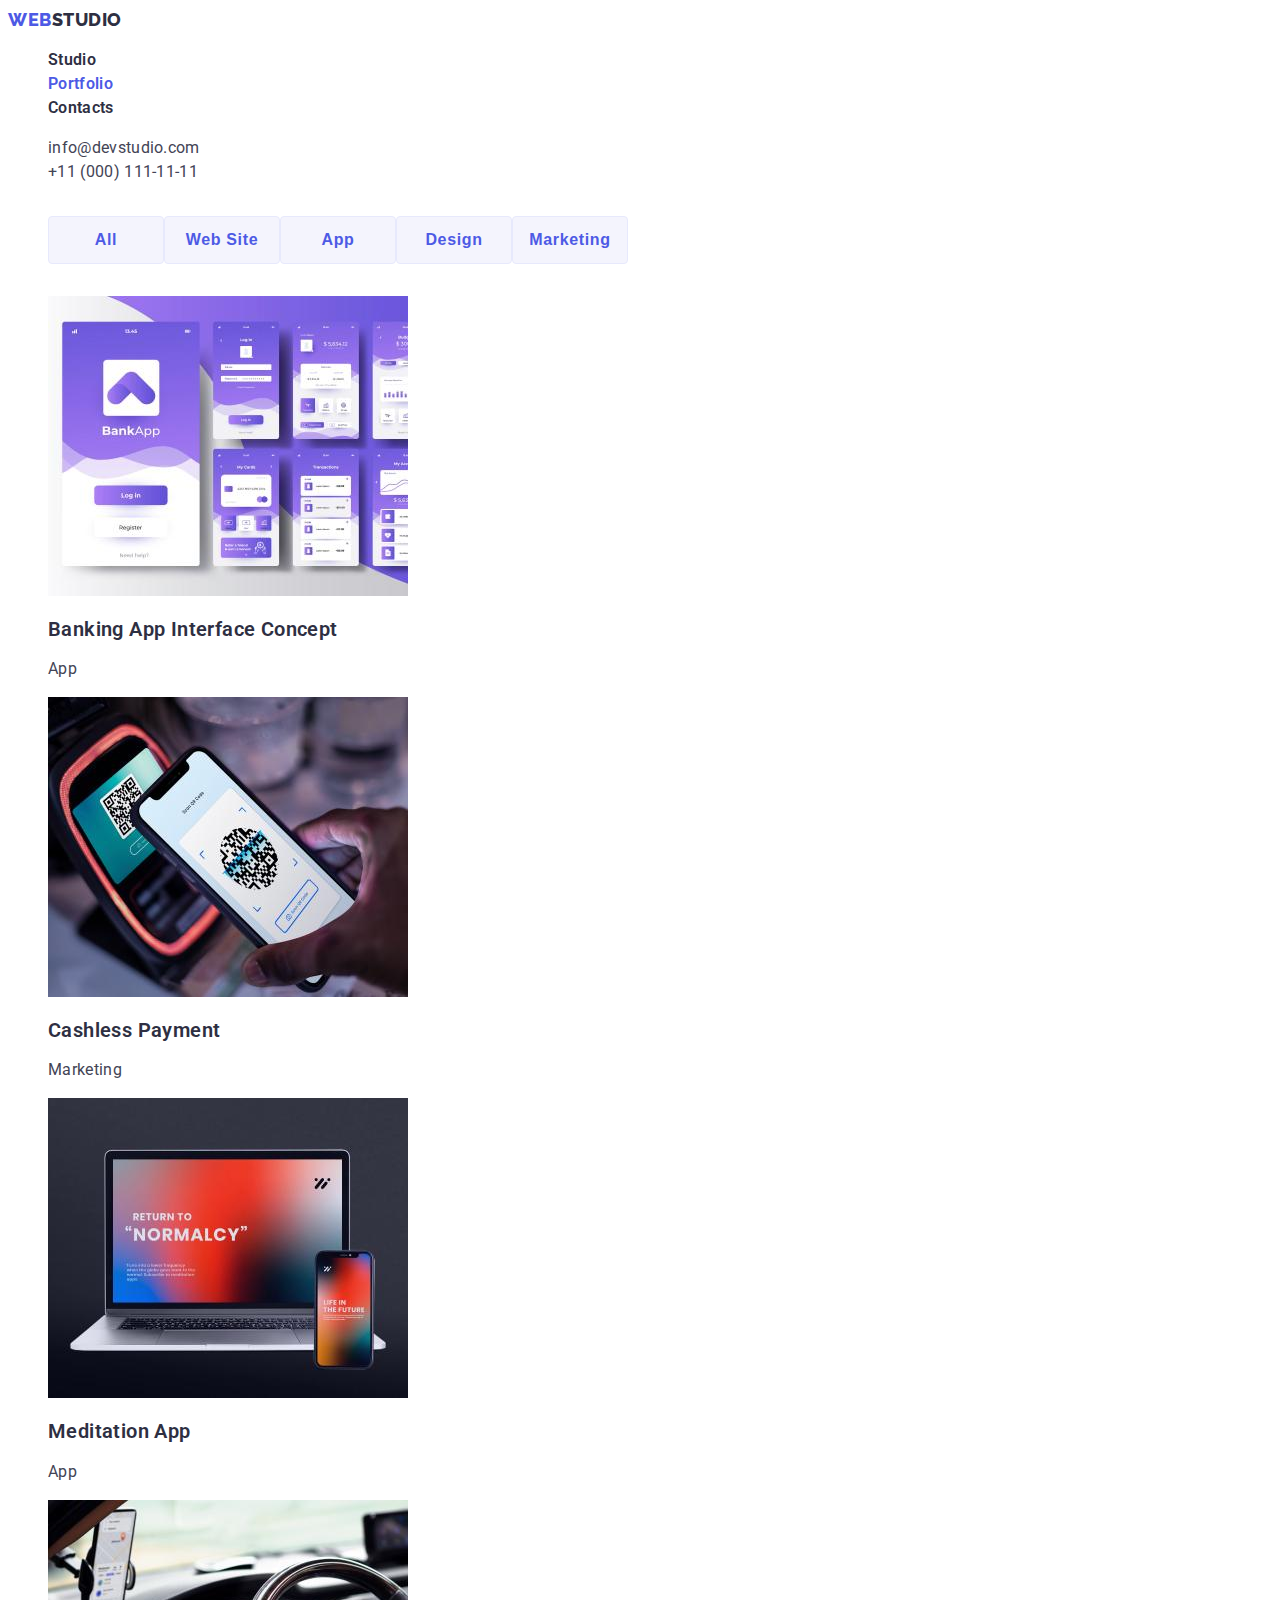
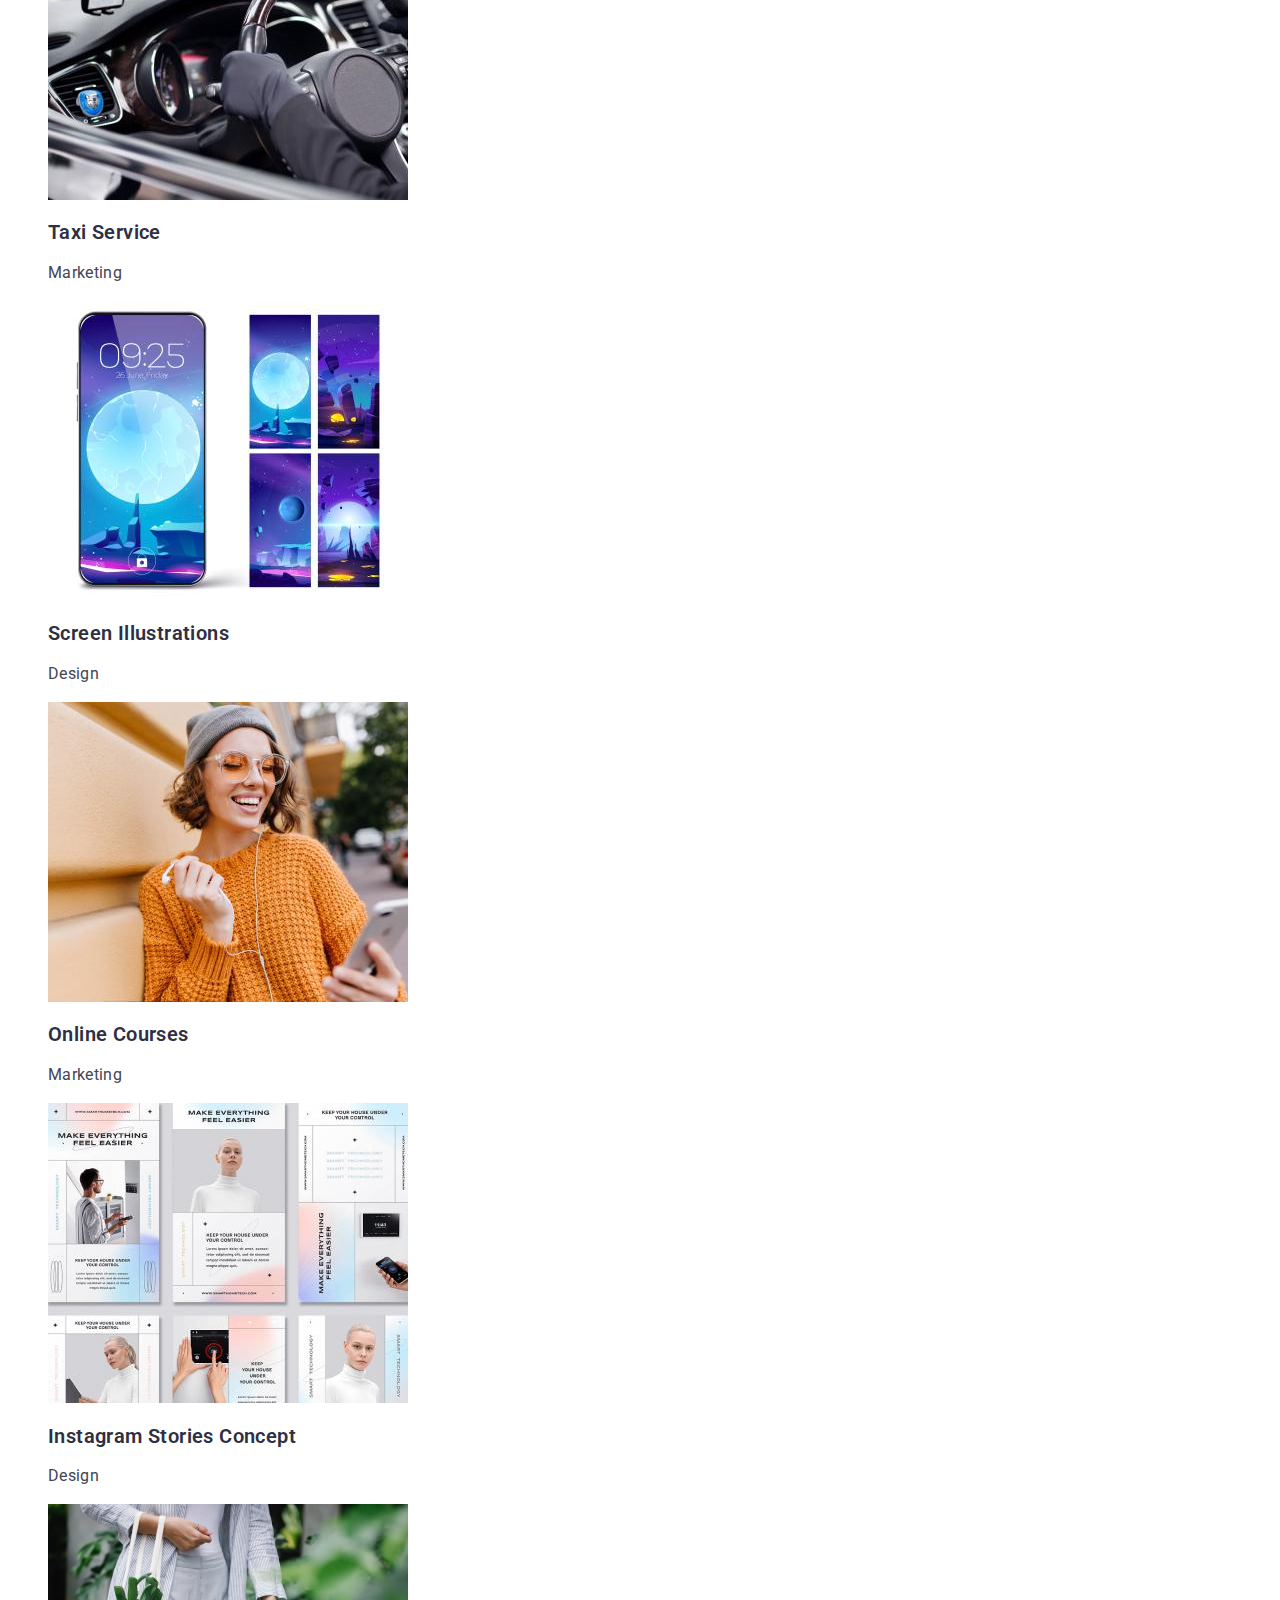
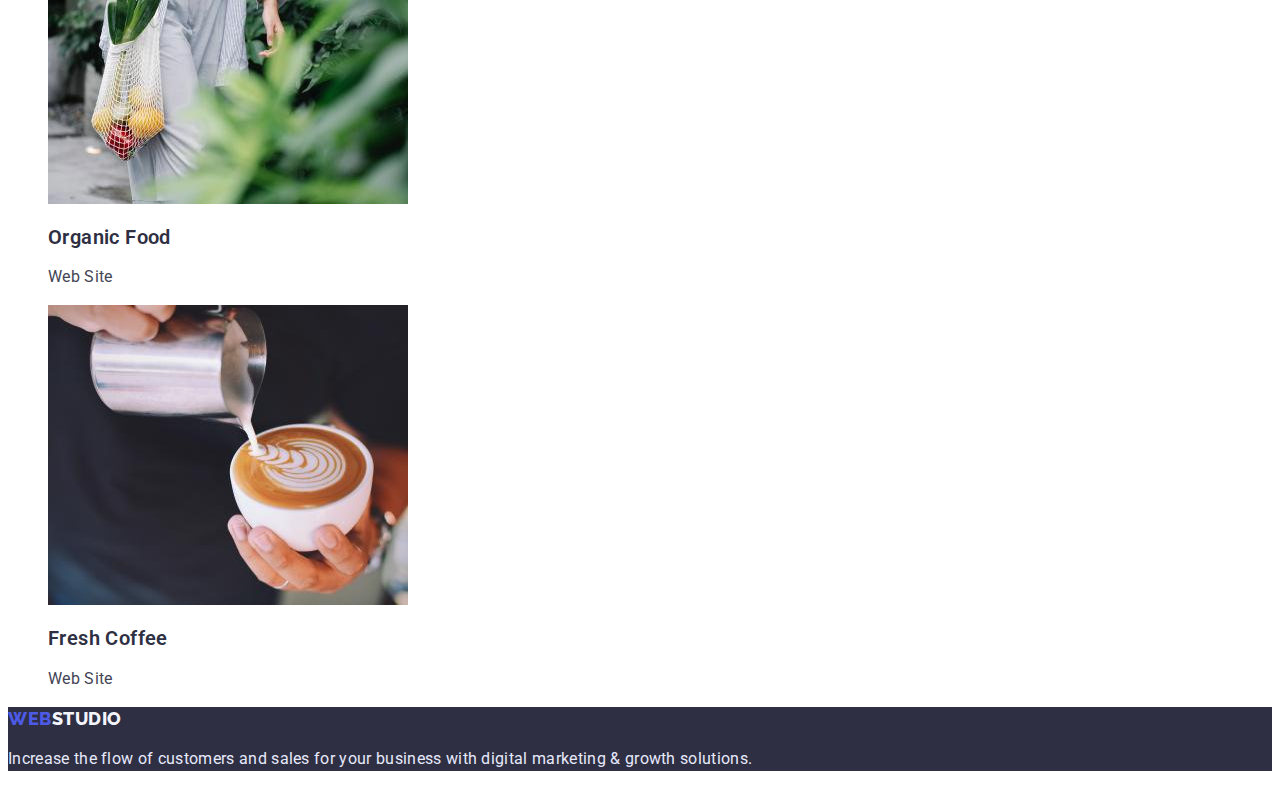
==== commit 496c350d: "HW-02. 06" ====
--- a/portfolio.html
+++ b/portfolio.html
@@ -51,49 +51,49 @@
                     <a class="portfolio-link" href="#">
                         <img src="./images/portfolio1.jpg" alt="Bank App View" width="360">
                         <h2 class="portfolio-card-titel">Banking App Interface Concept</h2>
-                        <p class="text"></p>App</p>
+                        <p class="text">App</p>
                     </a>
                 </li>
                 <li>
                     <a class="portfolio-link" href="#">
                         <img src="./images/portfolio2.jpg" alt="pay with app" width="360">
                         <h2 class="portfolio-card-titel">Cashless Payment</h2>
-                        <p class="text"></p>Marketing</p>
+                        <p class="text">Marketing</p>
                     </a>
                 </li>
                 <li>
                     <a class="portfolio-link" href="#">
                         <img src="./images/portfolio3.jpg" alt="Laptop and telefon" width="360">
                         <h2 class="portfolio-card-titel">Meditation App</h2>
-                        <p class="text"></p>App</p>
+                        <p class="text">App</p>
                     </a>
                 </li>
                 <li>
                     <a class="portfolio-link" href="#">
                         <img src="./images/portfolio4.jpg" alt="Telefon in taxi" width="360">
                         <h2 class="portfolio-card-titel">Taxi Service</h2>
-                        <p class="text"></p>Marketing</p>
+                        <p class="text">Marketing</p>
                     </a>
                 </li>
                 <li>
                     <a class="portfolio-link" href="#">
                         <img src="./images/portfolio5.jpg" alt="Images vor telefon" width="360">
                         <h2 class="portfolio-card-titel">Screen Illustrations</h2>
-                        <p class="text"></p>Design</p>
+                        <p class="text">Design</p>
                     </a>
                 </li>
                 <li>
                     <a class="portfolio-link" href="#">
                         <img src="./images/portfolio6.jpg" alt="Girl mit telefon;" width="360">
                         <h2 class="portfolio-card-titel">Online Courses</h2>
-                        <p class="text"></p>Marketing</p>
+                        <p class="text">Marketing</p>
                     </a>
                 </li>
                 <li>
                     <a class="portfolio-link" href="#">
                         <img src="./images/portfolio7.jpg" alt="Screenshots Instagram" width="360">
                         <h2 class="portfolio-card-titel">Instagram Stories Concept</h2>
-                        <p class="text"></p>Design</p>
+                        <p class="text">Design</p>
                     </a>
                 </li>
                 <li>
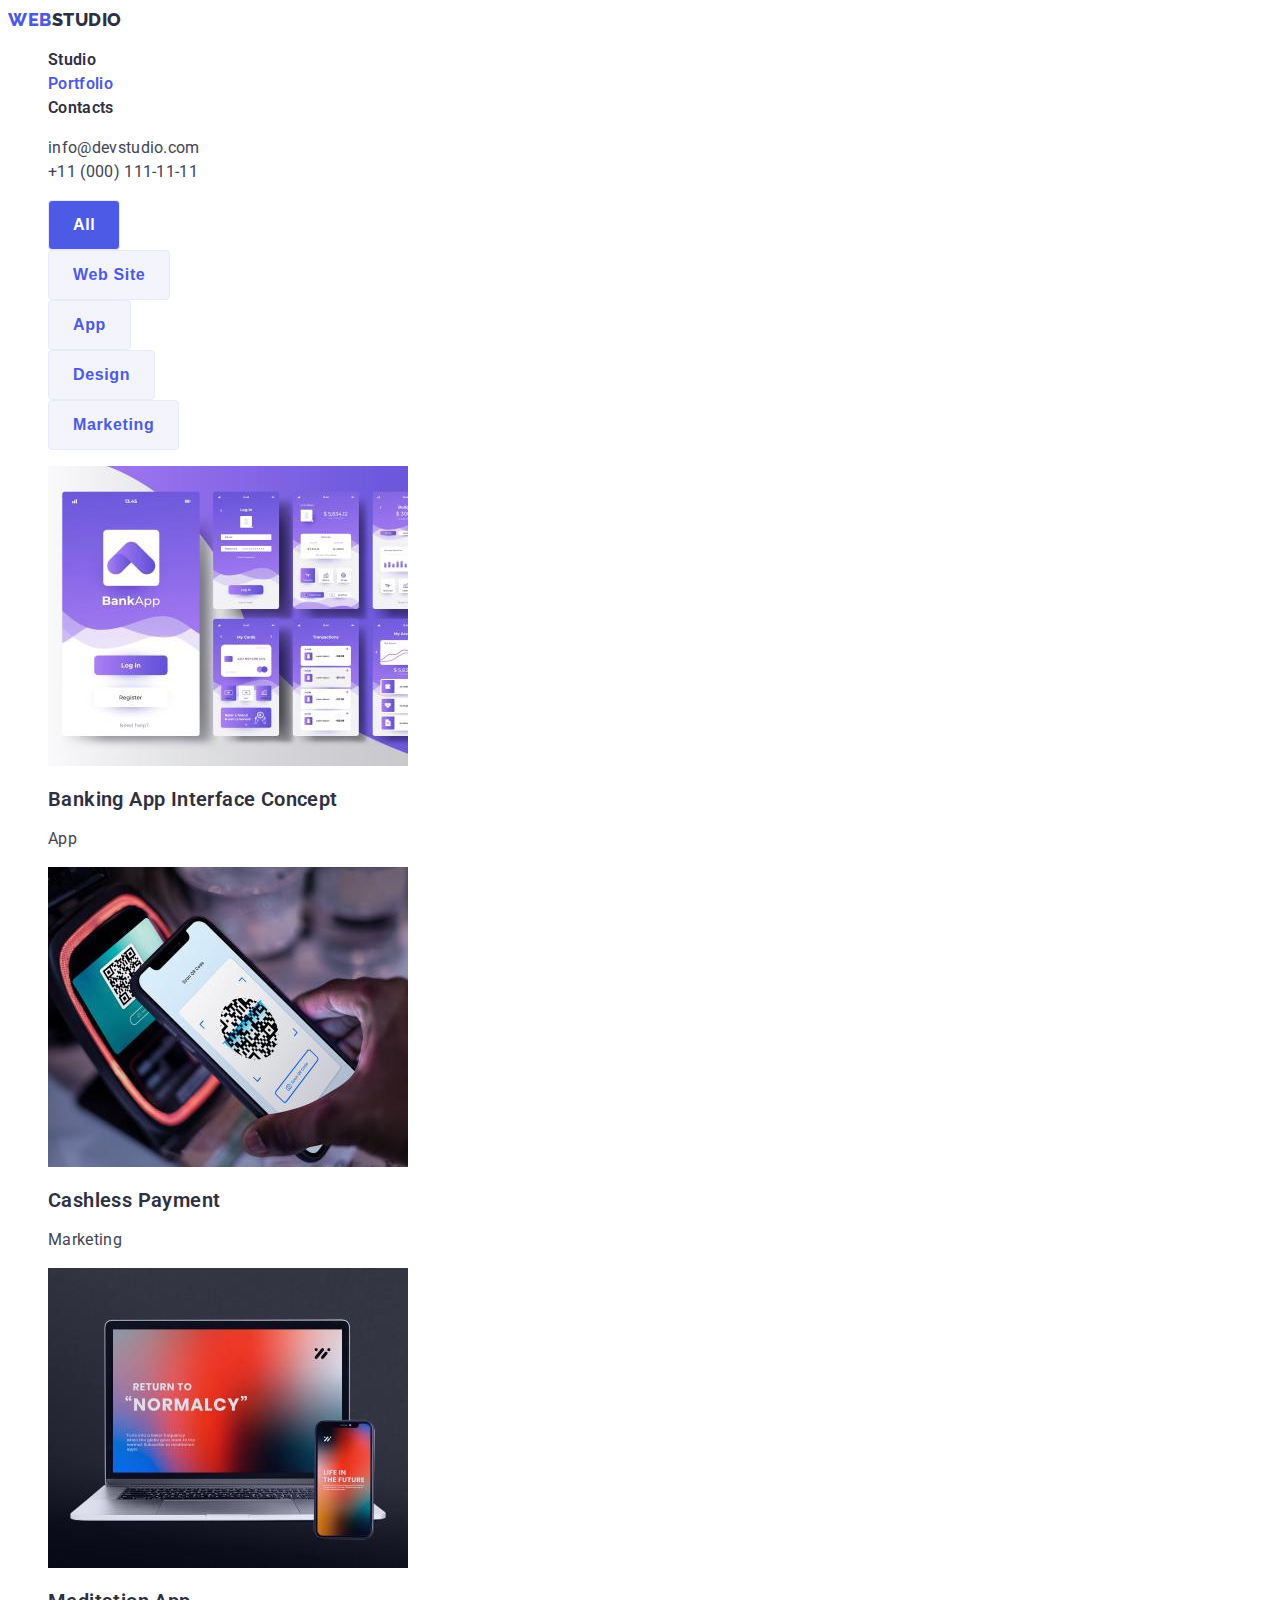
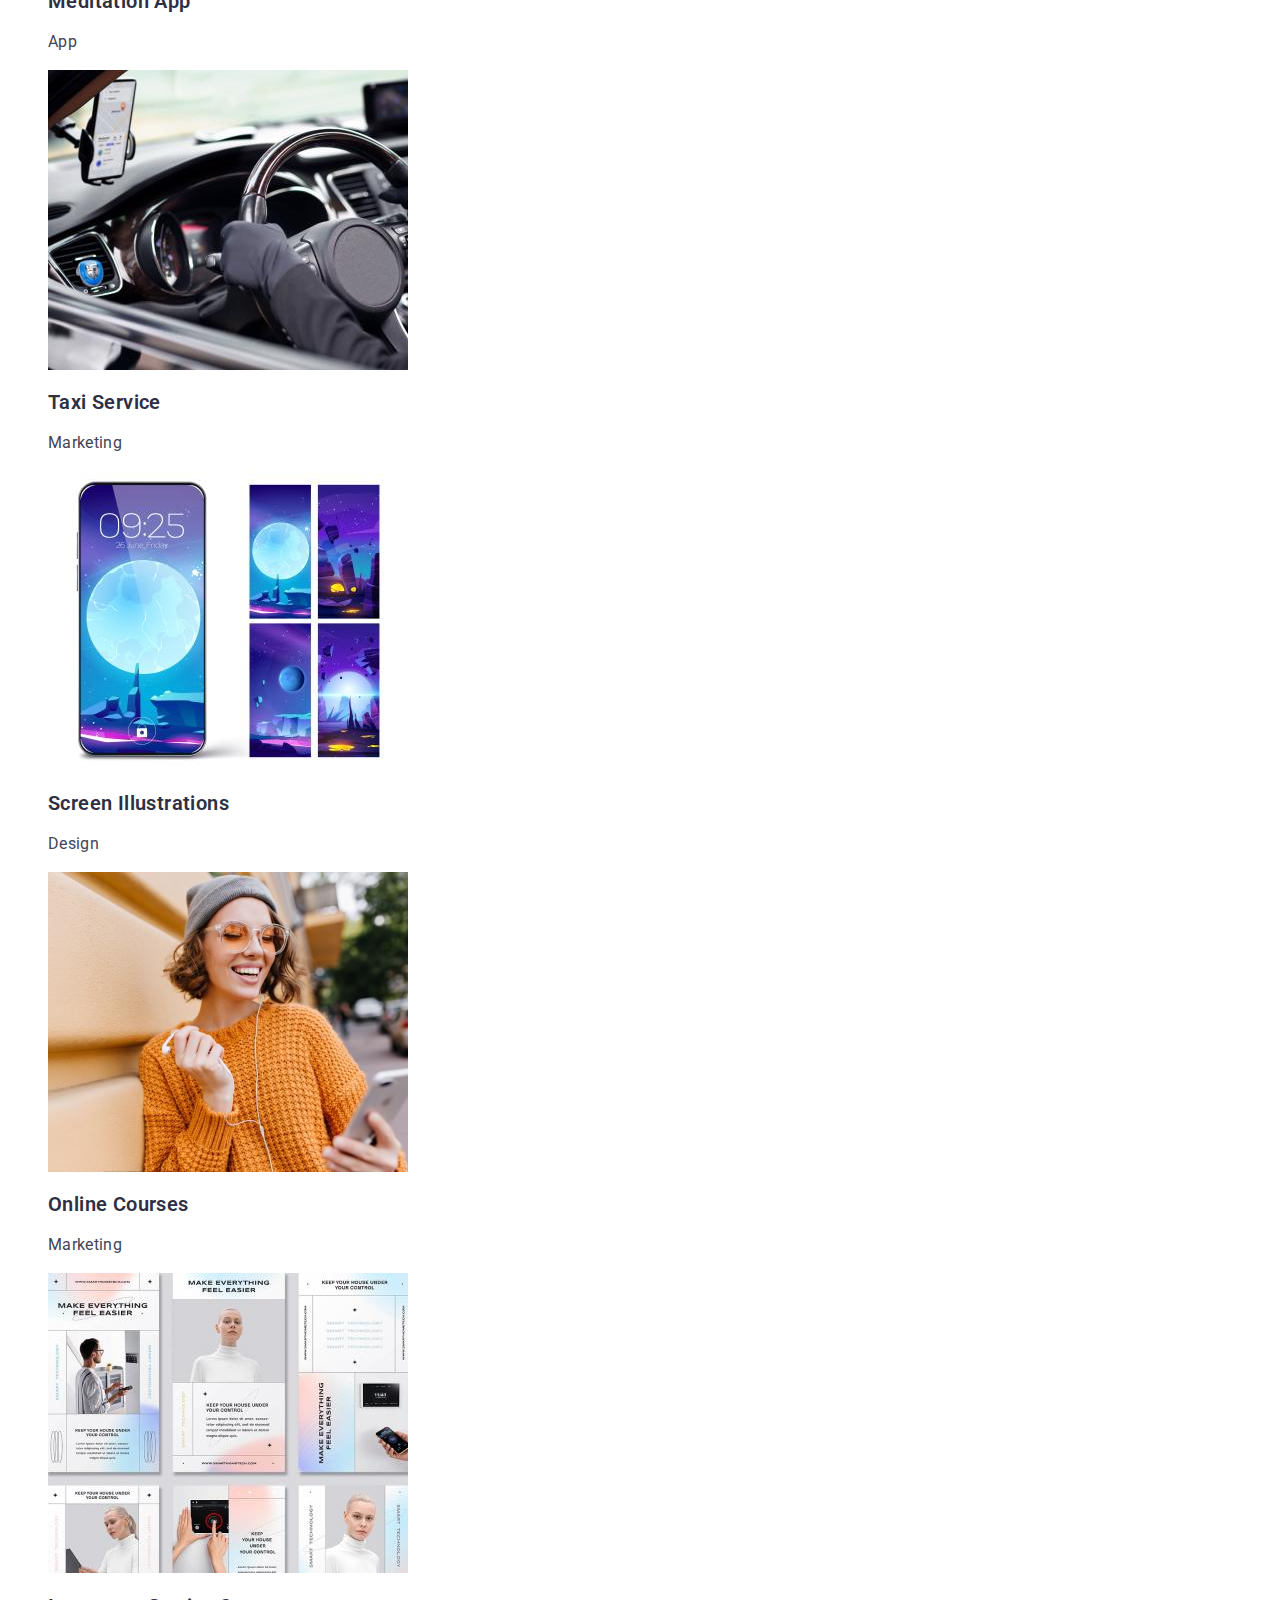
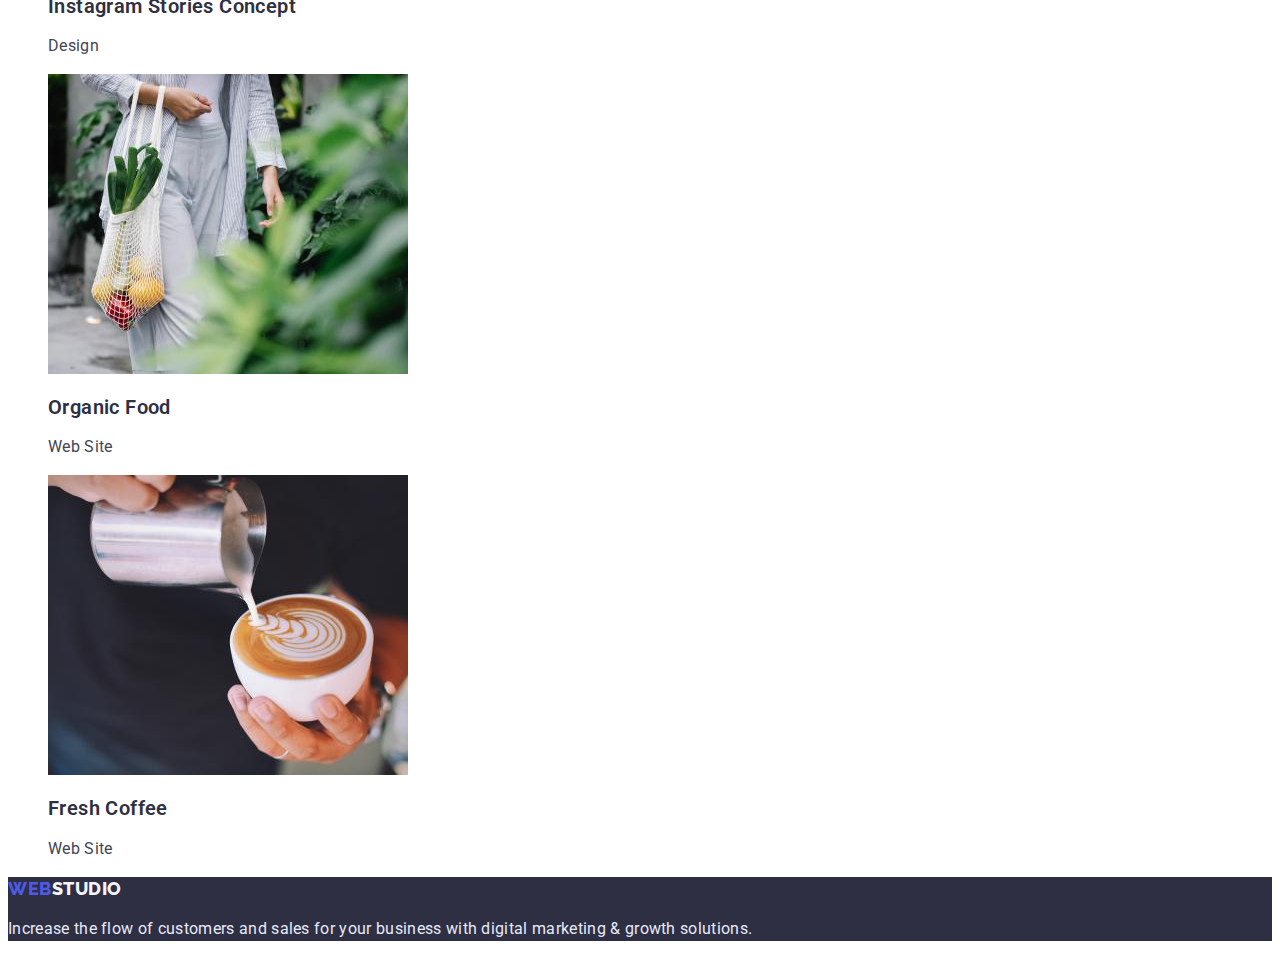
==== commit 34b4ce48: "HW-02, финальные правки после уже ПРИНЯТОй работы" ====
--- a/portfolio.html
+++ b/portfolio.html
@@ -38,7 +38,7 @@
         <section class="portfolio-photo">
             <h1 hidden>Portfolio filter by type of work</h1>    
             <ul class="portfolio-filter">
-                <li><button type="button" class="filter-button">All</button></li>
+                <li><button type="button" class="filter-button current">All</button></li>
                 <li><button type="button" class="filter-button">Web Site</button></li>
                 <li><button type="button" class="filter-button">App</button></li>
                 <li><button type="button" class="filter-button">Design</button></li>
--- a/css/styles.css
+++ b/css/styles.css
@@ -44,7 +44,7 @@
 
 /*LOGO*/                            
 .logo {
-    font-family: 'Raleway';
+    font-family: 'Raleway', sans-serif;
     font-weight: 800;
     font-size: 18px;
     line-height: 1.33;
@@ -77,12 +77,12 @@
 }
 
 .header-link:hover {
-    color: var(--nav-hover);
+    color: var(--nav-click);
 }
 
 .header-link:hover,
 .header-link:focus {
-    color: var(--text-color);
+    color: var(--nav-click);
 }
 
 .header-link:active {
@@ -135,11 +135,11 @@
 }
 
 .button-order:hover {
-    background-color: #404BBF;
+    background-color: var(--button-order-click);
 }
 
 /*.button-order:active {
-    background-color: #404BBF;
+    background-color: var(--button-order-click);
     box-shadow: 0px 4px 4px rgba(0, 0, 0, 0.15);
     border-radius: 4px;
 }*/
@@ -199,17 +199,11 @@
 
 /*.filter-buttons*/
 .filter-button {
-    justify-content: center;
-    align-items: center;
-    padding: 8px 16px;
-    width: 116px;
-    height: 48px;
+    padding: 12px 24px;
     background: var(--light-color);
-    border: 1px solid #E7E9FC;
+    border: 1px solid var(--accent-color);
     border-radius: 4px;
-    flex: none;
     order: 1;
-    flex-grow: 0;
     font-weight: 600;
     font-size: 16px;
     line-height: 1.5;
@@ -221,17 +215,22 @@
                         
 .filter-button:current {
     background-color: var(--button-order-hover);
-    color: #FFFFFF
+    color: var(--background-color);
 }
                         
 .filter-button:hover {
     background-color: var(--button-order-hover);
-    color: #FFFFFF
+    color: var(--background-color);
 }
                         
 .filter-button:focus {
     background-color: var(--button-order-hover);
-    color: #FFFFFF
+    color: var(--background-color);
+}
+
+.filter-button.current {
+    background-color: var(--button-order-hover);
+    color: var(--background-color);
 }
 
 
@@ -242,7 +241,7 @@
 .portfolio-filter {
     text-decoration-line: none;
     list-style-type: none;
-    display: inline-flex;
+    /*display: inline-flex;*/
 }
 
 .portfolio-links {
@@ -251,6 +250,7 @@
 
 .portfolio-link {
     text-decoration: none;
+    /*display: block;*/
 }
 
 .portfolio-link:hover,
@@ -287,4 +287,4 @@
     line-height: 24px;
     letter-spacing: 0.02em;
     color: var(--accent-color);
-}
+}